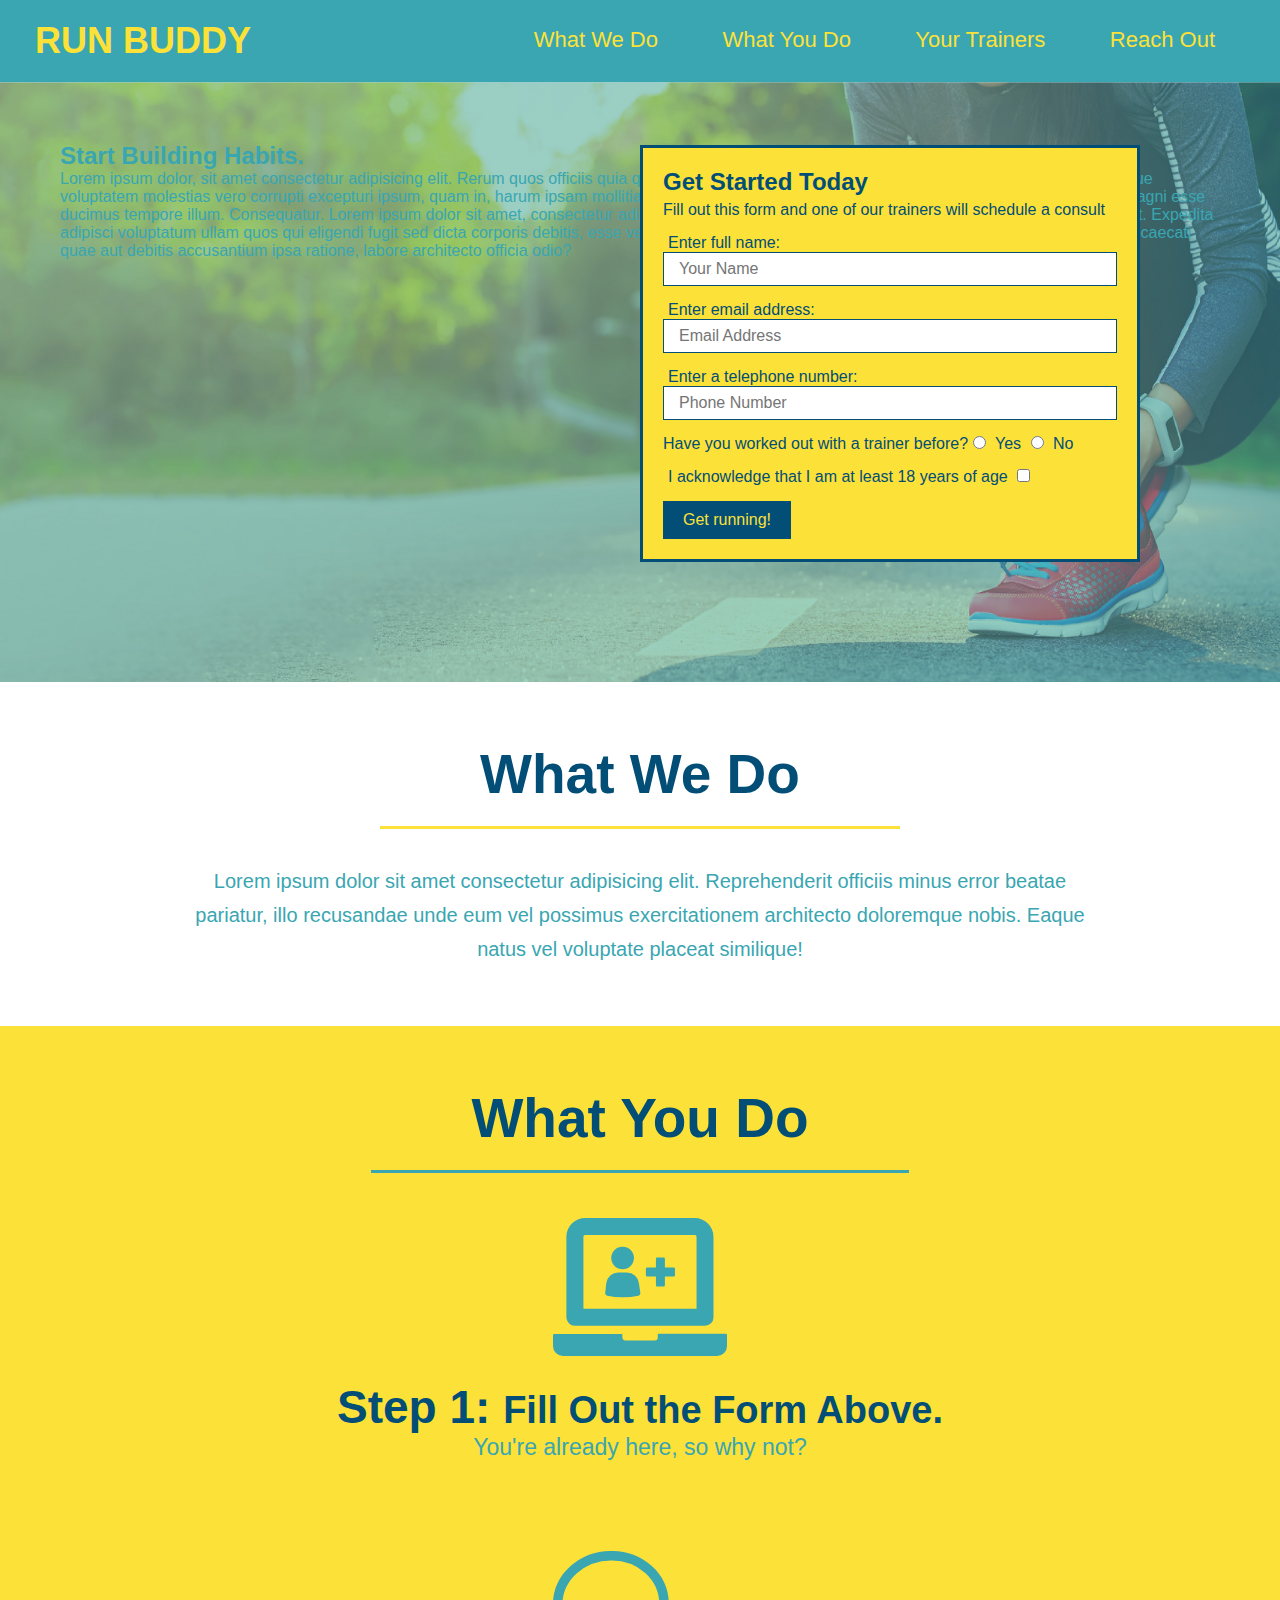
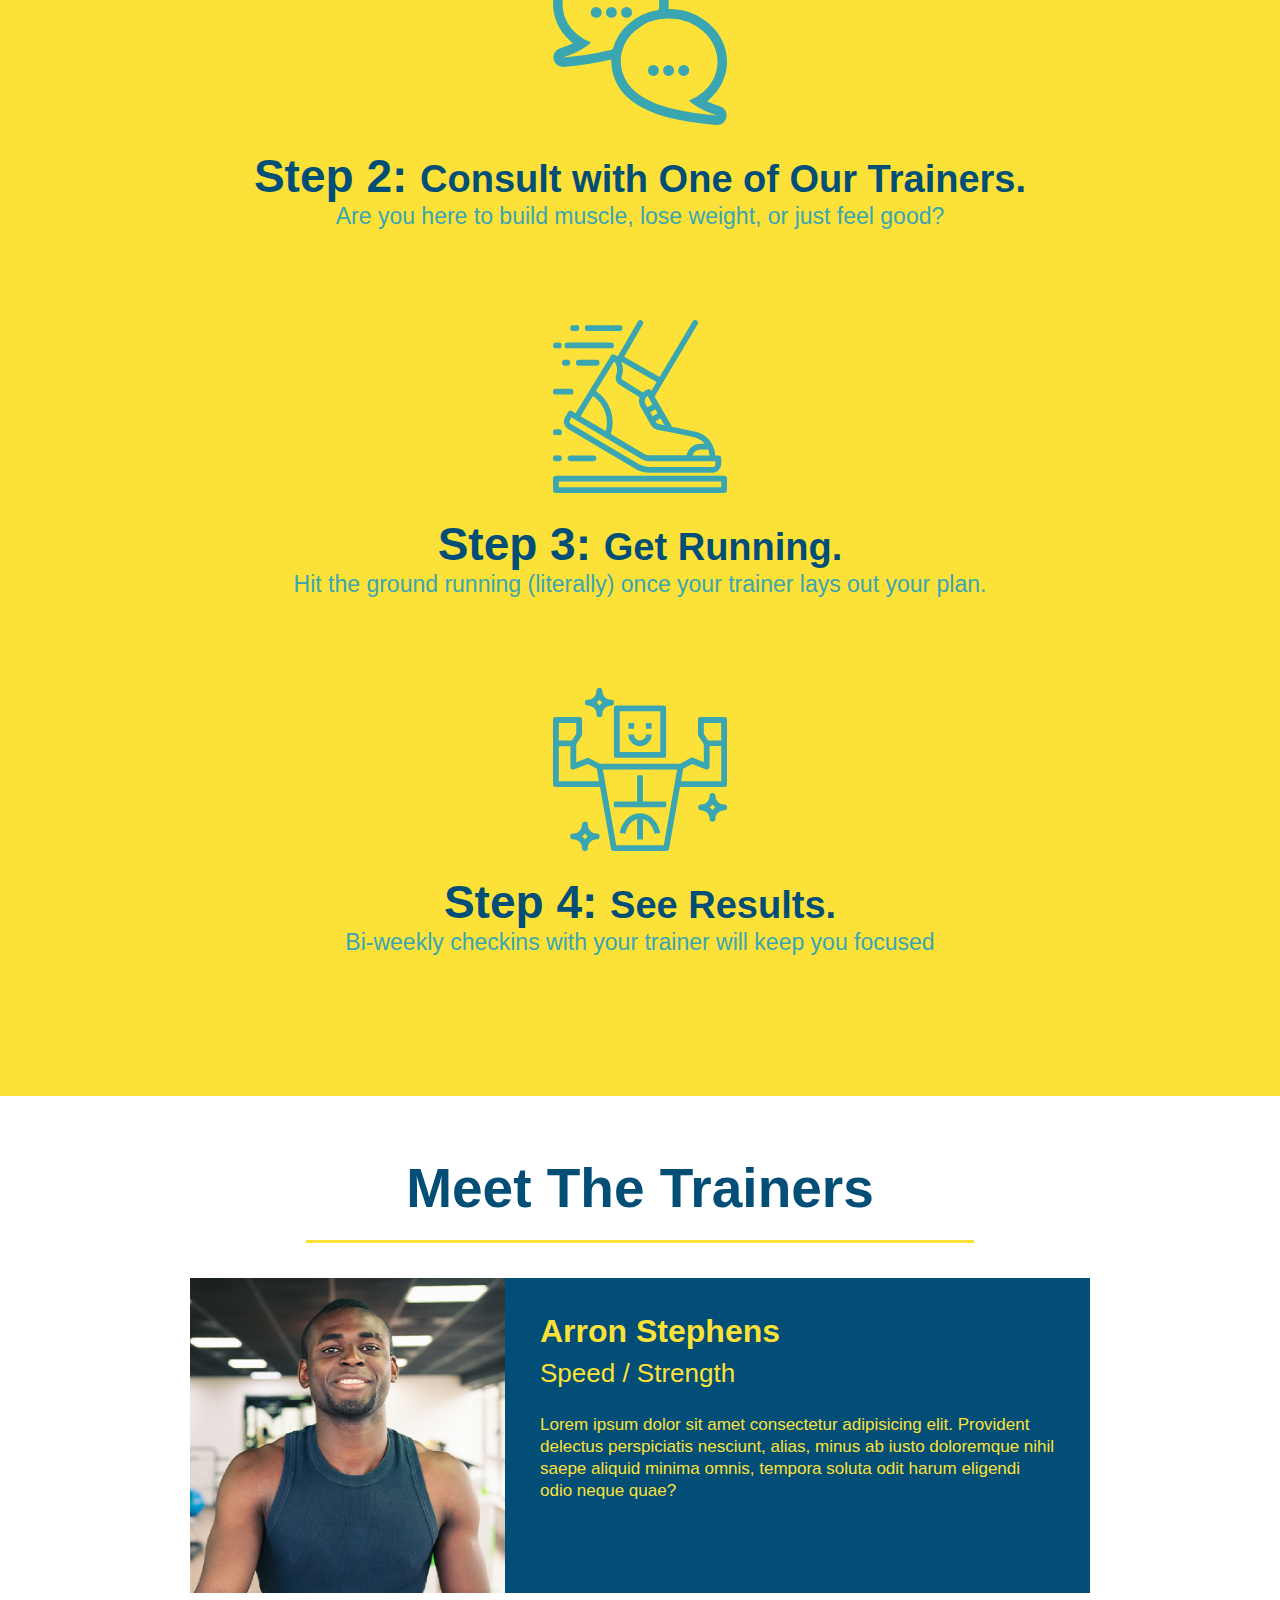
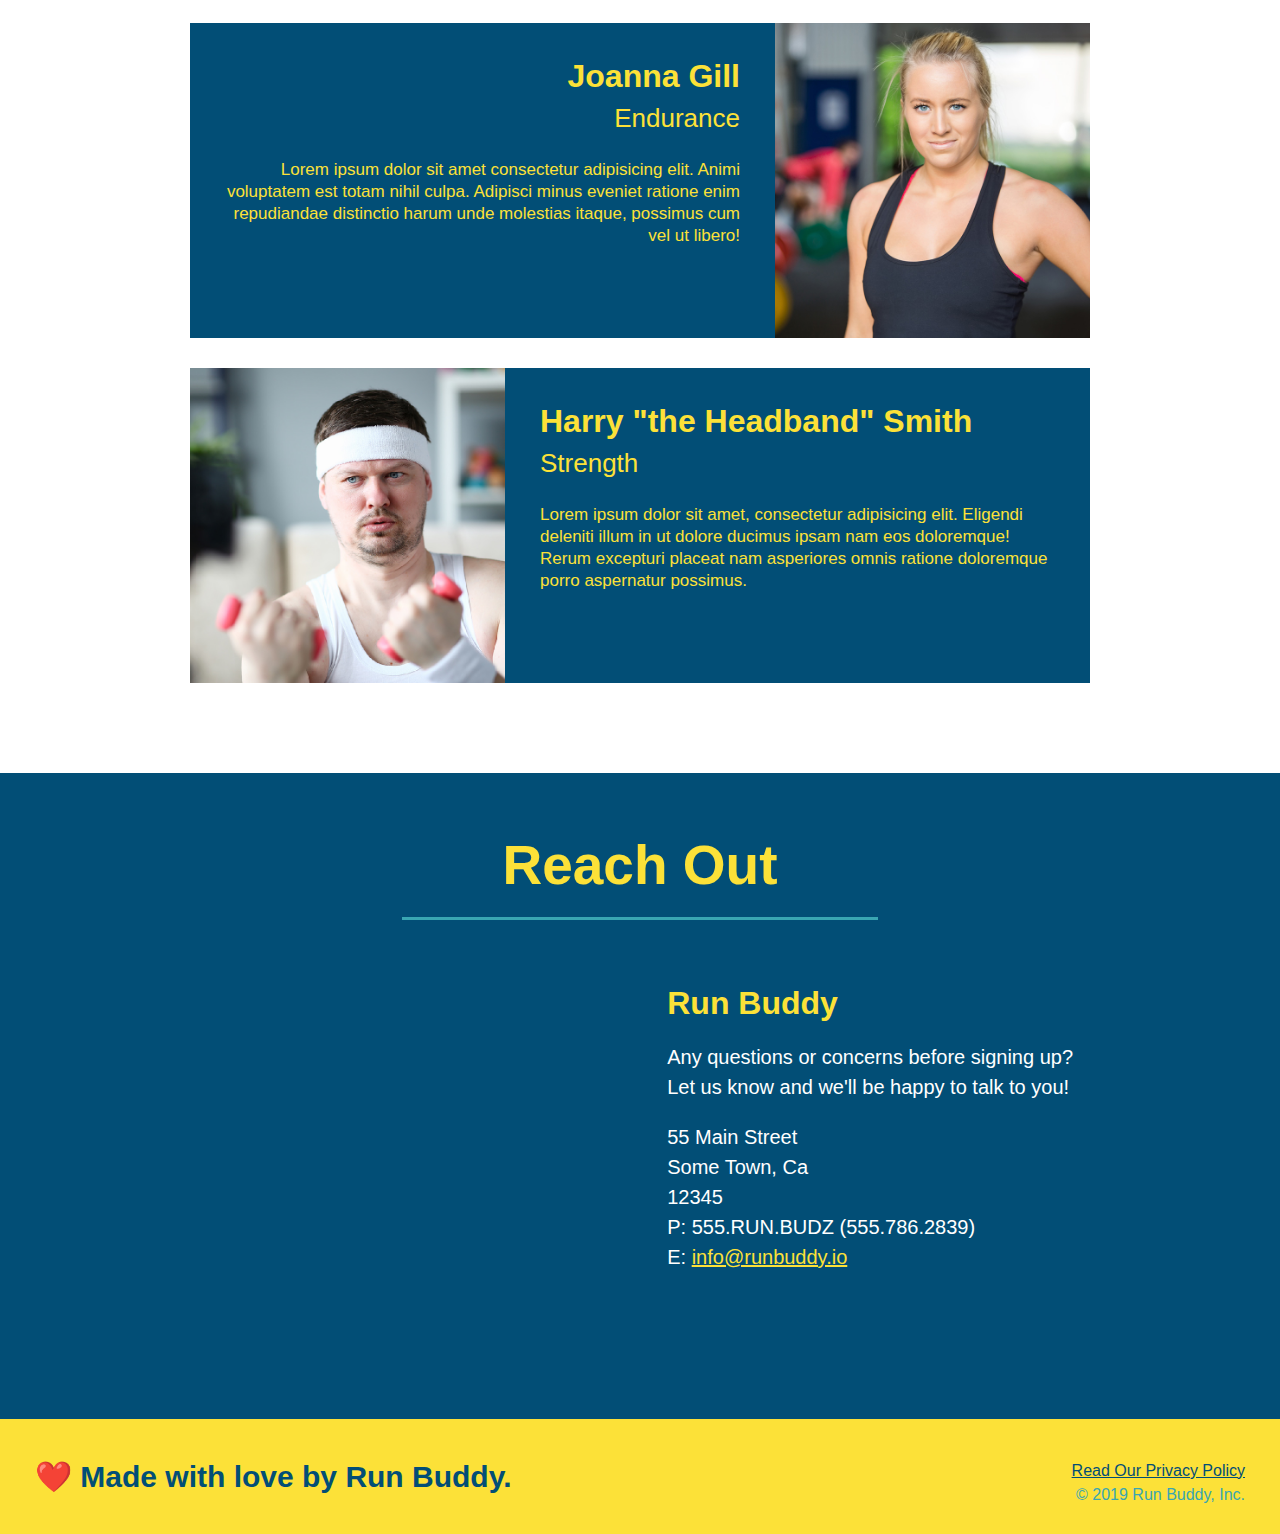
==== index.html @ be8dab53 "add content to hero, replace image" ====
<!DOCTYPE html>
<html lang="en">
<head>
    <meta charset="UTF-8" />
    <title>Run Buddy</title>
    <link rel="stylesheet" href="./assets/css/style.css" />
</head>

<body>
    <!-- navigation-->
    <header>
        <h1>
            <a href="/"> RUN BUDDY </a>
        </h1>
        <nav>
            <!--Unordered list element-->
            <ul>
                <!--list item element-->
                <li>
                    <!--Anchor element-->
                    <a href="#what-we-do">What We Do</a>
                </li>
                <li>
                    <a href="#what-you-do">What You Do</a>
                </li>
                <li>
                    <a href="#your-trainers">Your Trainers</a>
                </li>
                <li>
                    <a href="#reach-out">Reach Out</a>
                </li>
            </ul>
        </nav>
    </header>

    <!--hero/jumbotron-->
    <section class="hero">
        <div class="hero-cta">
            <h2>Start Building Habits.</h2>
            <p>
                Lorem ipsum dolor, sit amet consectetur adipisicing elit. Rerum quos officiis quia quasi ad. Aperiam tempora hic provident iste ratione eveniet eos, cumque voluptatem molestias vero corrupti excepturi ipsum, quam in, harum ipsam mollitia voluptas officia magni? Minima eos voluptas eius, saepe dicta vero magni esse ducimus tempore illum. Consequatur. Lorem ipsum dolor sit amet, consectetur adipisicing elit. Quae totam provident consequatur quos et distinctio in sint. Expedita adipisci voluptatum ullam quos qui eligendi fugit sed dicta corporis debitis, esse vero blanditiis nemo, aperiam tempore magni delectus? Sapiente rem obcaecati quae aut debitis accusantium ipsa ratione, labore architecto officia odio?
            </p>
        </div>
        <div class="hero-form">
            <h3>Get Started Today</h3>
            <p>
                Fill out this form and one of our trainers will schedule a consult
            </p>
            <!--Add form element-->
            <form>
                <label for="name">Enter full name:</label>
                <input class="form-input" type="text" placeholder="Your Name" name="name" id="name" />
                <label for="email">Enter email address:</label>
                <input class="form-input" type="email" placeholder="Email Address" name="email" id="email" />
                <label for="phone">Enter a telephone number:</label>
                <input class="form-input" type="tel" placeholder="Phone Number" name="phone" id="phone" />
                <p>
                    Have you worked out with a trainer before?
                    <input type="radio" name="trainer-confirm" id="trainer-yes" />
                    <label for="trainer-yes">Yes</label>
                    <input type="radio" name="trainer-confirm" id="trainer-no" />
                    <label for="trainer-no">No</label>
                </p>
                <p>
                    <label for="consent">
                        I acknowledge that I am at least 18 years of age
                    </label>
                    <input type="checkbox" name="consent" id="consent" />
                </p>
                <button type="submit">Get running!</button>
            </form>
        </div>
    </section>
    <!--end hero-->

    <!--"what we do" section-->
    <section id="what-we-do" class="intro">
        <h2 class="section-title primary-border">What We Do</h2>
        <p>
            Lorem ipsum dolor sit amet consectetur adipisicing elit. Reprehenderit
            officiis minus error beatae pariatur, illo recusandae unde eum vel
            possimus exercitationem architecto doloremque nobis. Eaque natus vel
            voluptate placeat similique!
        </p>
    </section>

    <!--"what you do" section-->
    <section id="what-you-do" class="steps">
        <h2 class="section-title secondary-border">What You Do</h2>

        <div>
            <!-- Insert this img element -->
            <img src="./assets/images/step-1.svg" alt="" />
            <h3>Step 1: <span>Fill Out the Form Above.</span></h3>
            <p>You're already here, so why not?</p>
        </div>

        <div>
            <img src="assets/images/step-2.svg" alt="" />
            <h3>Step 2: <span>Consult with One of Our Trainers.</span></h3>
            <p>Are you here to build muscle, lose weight, or just feel good?</p>
        </div>

        <div>
            <img src="assets/images/step-3.svg" alt="" />
            <h3>Step 3: <span>Get Running.</span></h3>
            <p>
                Hit the ground running (literally) once your trainer lays out your
                plan.
            </p>
        </div>

        <div>
            <img src="assets/images/step-4.svg" alt="" />
            <h3>Step 4: <span>See Results.</span></h3>
            <p>Bi-weekly checkins with your trainer will keep you focused</p>
        </div>
    </section>

    <!--"meet the trainers" section-->
    <section id="your-trainers" class="trainers">
        <h2 class="section-title primary-border">Meet The Trainers</h2>

        <article class="trainer">
            <img src="assets/images/trainer-1.jpg" alt="Arron Stephens in his workout clothes, ready to pump iron" />
            <div class="trainer-bio text-left">
                <h3>Arron Stephens</h3>
                <h4>Speed / Strength</h4>
                <p>
                    Lorem ipsum dolor sit amet consectetur adipisicing elit. Provident
                    delectus perspiciatis nesciunt, alias, minus ab iusto doloremque
                    nihil saepe aliquid minima omnis, tempora soluta odit harum eligendi
                    odio neque quae?
                </p>
            </div>
        </article>

        <!-- second trainer bio -->
        <article class="trainer">
            <div class="trainer-bio text-right">
                <h3>Joanna Gill</h3>
                <h4>Endurance</h4>
                <p>
                    Lorem ipsum dolor sit amet consectetur adipisicing elit. Animi
                    voluptatem est totam nihil culpa. Adipisci minus eveniet ratione
                    enim repudiandae distinctio harum unde molestias itaque, possimus
                    cum vel ut libero!
                </p>
            </div>
            <img src="assets/images/trainer-2.jpg" alt="Joanna Gill cooling off after a workout" />
        </article>

        <!-- third trainer bio -->
        <article class="trainer">
            <img src="assets/images/trainer-3.jpg"
                alt="Harry Smith wearing a headband and lifting comically small pink weights" />
            <div class="trainer-bio text-left">
                <h3>Harry "the Headband" Smith</h3>
                <h4>Strength</h4>
                <p>
                    Lorem ipsum dolor sit amet, consectetur adipisicing elit. Eligendi
                    deleniti illum in ut dolore ducimus ipsam nam eos doloremque! Rerum
                    excepturi placeat nam asperiores omnis ratione doloremque porro
                    aspernatur possimus.
                </p>
            </div>
        </article>
    </section>

    <!--"reach out" section-->
    <section id="reach-out" class="contact">
        <h2 class="section-title secondary-border">Reach Out</h2>
        <div class="contact-info">
            <iframe
                src="https://www.google.com/maps/embed?pb=!1m18!1m12!1m3!1d3028.706133315131!2d-111.91639468463812!3d40.61430687934268!2m3!1f0!2f0!3f0!3m2!1i1024!2i768!4f13.1!3m3!1m2!1s0x87528902f2a3747d%3A0x453c2e46879d7597!2s862%20San%20Savino%20Way%2C%20Midvale%2C%20UT%2084047!5e0!3m2!1sen!2sus!4v1615451595625!5m2!1sen!2sus"
                frameborder="0" style="border: 0" allowfullscreen>
            </iframe>
            <div>
                <h3>Run Buddy</h3>
                <p>
                    Any questions or concerns before signing up?
                    <br />
                    Let us know and we'll be happy to talk to you!
                </p>
                <address>
                    55 Main Street <br />
                    Some Town, Ca <br />
                    12345 <br />
                    P: 555.RUN.BUDZ (555.786.2839)<br />
                    E: <a href="mailto:info@runbuddy.io">info@runbuddy.io</a>
                </address>
            </div>
        </div>
    </section>

    <!--footer-->
    <footer>
        <h2>❤️ Made with love by Run Buddy.</h2>
        <div>
            <a href="./privacy-policy.html">Read Our Privacy Policy</a><br />
            &copy; 2019 Run Buddy, Inc.
        </div>
    </footer>
</body>
</html>
---- assets/css/style.css ----
* {
  margin: 0;
  padding: 0;
  box-sizing: border-box;
}

body {
  /* more on this crazy alphanumerial value in a minute! */
  color: #39a6b2;
  font-family: Helvetica, Arial, sans-serif;
}

/* apply styles to <header> */
header {
  padding: 20px 35px;
  background-color: #39a6b2;
}

header h1 {
  font-weight: bold;
  font-size: 36px;
  color: #fce138;
  margin: 0;
  display: inline;
}

header a {
  text-decoration: none;
  color: #fce138;
}

header nav {
  float: right;
  margin: 7px 0;
}

header nav ul li {
  display: inline;
}

header nav ul li a {
  margin: 0 30px;
  font-weight: lighter;
  font-size: 22px;
}

footer {
  background: #fce138;
  width: 100%;
  padding: 40px 35px;
}

footer h2 {
  display: inline;
  color: #024e76;
  font-size: 30px;
  margin: 0;
}

footer div {
  float: right;
  line-height: 1.5;
  text-align: right;
}

footer a {
  color: #024e76;
}

section {
  padding: 60px;
}

/* Hero style start */
.hero {
  background-image: url("../images/hero-bg.jpg");
  height: 600px;
  background-size: cover;
  background-position: center;
  position: relative;
}

/* Form style start */
.hero-form {
  color: #024e76;
  background-color: #fce138;
  padding: 20px;
  width: 500px;
  border: solid 3px #024e76;
  position: absolute;
  bottom: 120px;
  right: 140px;
}

.hero-form h3 {
  margin: 0;
  font-size: 24px;
}

.hero-form p {
  margin: 5px 0 15px 0;
}

.form-input {
  border: 1px solid #024e76;
  display: block;
  padding: 7px 15px;
  font-size: 16px;
  color: #024e76;
  width: 100%;
  margin-bottom: 15px;
}

.hero-form label {
  margin: 0 5px;
}

.hero-form button {
  color: #fce138;
  background-color: #024e76;
  border: none;
  padding: 10px 20px;
  font-size: 16px;
}
/* HERO STYLES END */

.intro {
  text-align: center;
}

.intro p {
  line-height: 1.7;
  color: #39a6b2;
  width: 80%;
  font-size: 20px;
  margin: 0 auto;
}

.steps {
  text-align: center;
  background: #fce138;
}

.steps div {
  margin-bottom: 80px;
}

.steps img {
  width: 15%;
  margin: 10px 0;
}

.steps h3 {
  color: #024e76;
  font-size: 46px;
  margin-top: 10px;
}

.steps p {
  color: #39a6b2;
  font-size: 23px;
}

.steps span {
  font-size: 38px;
}

.section-title {
  font-size: 55px;
  color: #024e76;
  margin-bottom: 35px;
  padding: 0 100px 20px 100px;
  display: inline-block;
  border-bottom: 3px solid;
}

.primary-border {
  border-color: #fce138;
}

.secondary-border {
  border-color: #39a6b2;
}

.trainers {
  text-align: center;
}

.trainer {
  width: 900px;
  margin: 0 auto 30px auto;
  background: #024e76;
  color: #fce138;
  overflow: auto;
}

.trainer img {
  width: 35%;
  float: left;
}

.trainer-bio {
  padding: 35px;
  float: left;
  width: 65%;
}

.trainer-bio h3 {
  font-size: 32px;
  margin-bottom: 8px;
}

.trainer-bio h4 {
  font-weight: lighter;
  font-size: 26px;
  margin-bottom: 25px;
}

.trainer-bio p {
  font-size: 17px;
  line-height: 1.3;
}

.text-left {
  text-align: left;
}

.text-right {
  text-align: right;
}

.contact {
  background-color: #024e76;
  text-align: center;
}

.contact h2 {
  color: #fce138;
}

.contact-info iframe {
  width: 400px;
  height: 400px;
}

.contact-info div {
  width: 410px;
  display: inline-block;
  vertical-align: top;
  text-align: left;
  margin: 30px 0 0 60px;
  color: white;
}

.contact-info h3 {
  color: #fce138;
  font-size: 32px;
}

.contact-info p,
.contact-info address {
  margin: 20px 0;
  line-height: 1.5;
  font-size: 20px;
  font-style: normal;
}

.contact-info a {
  color: #fce138;
}
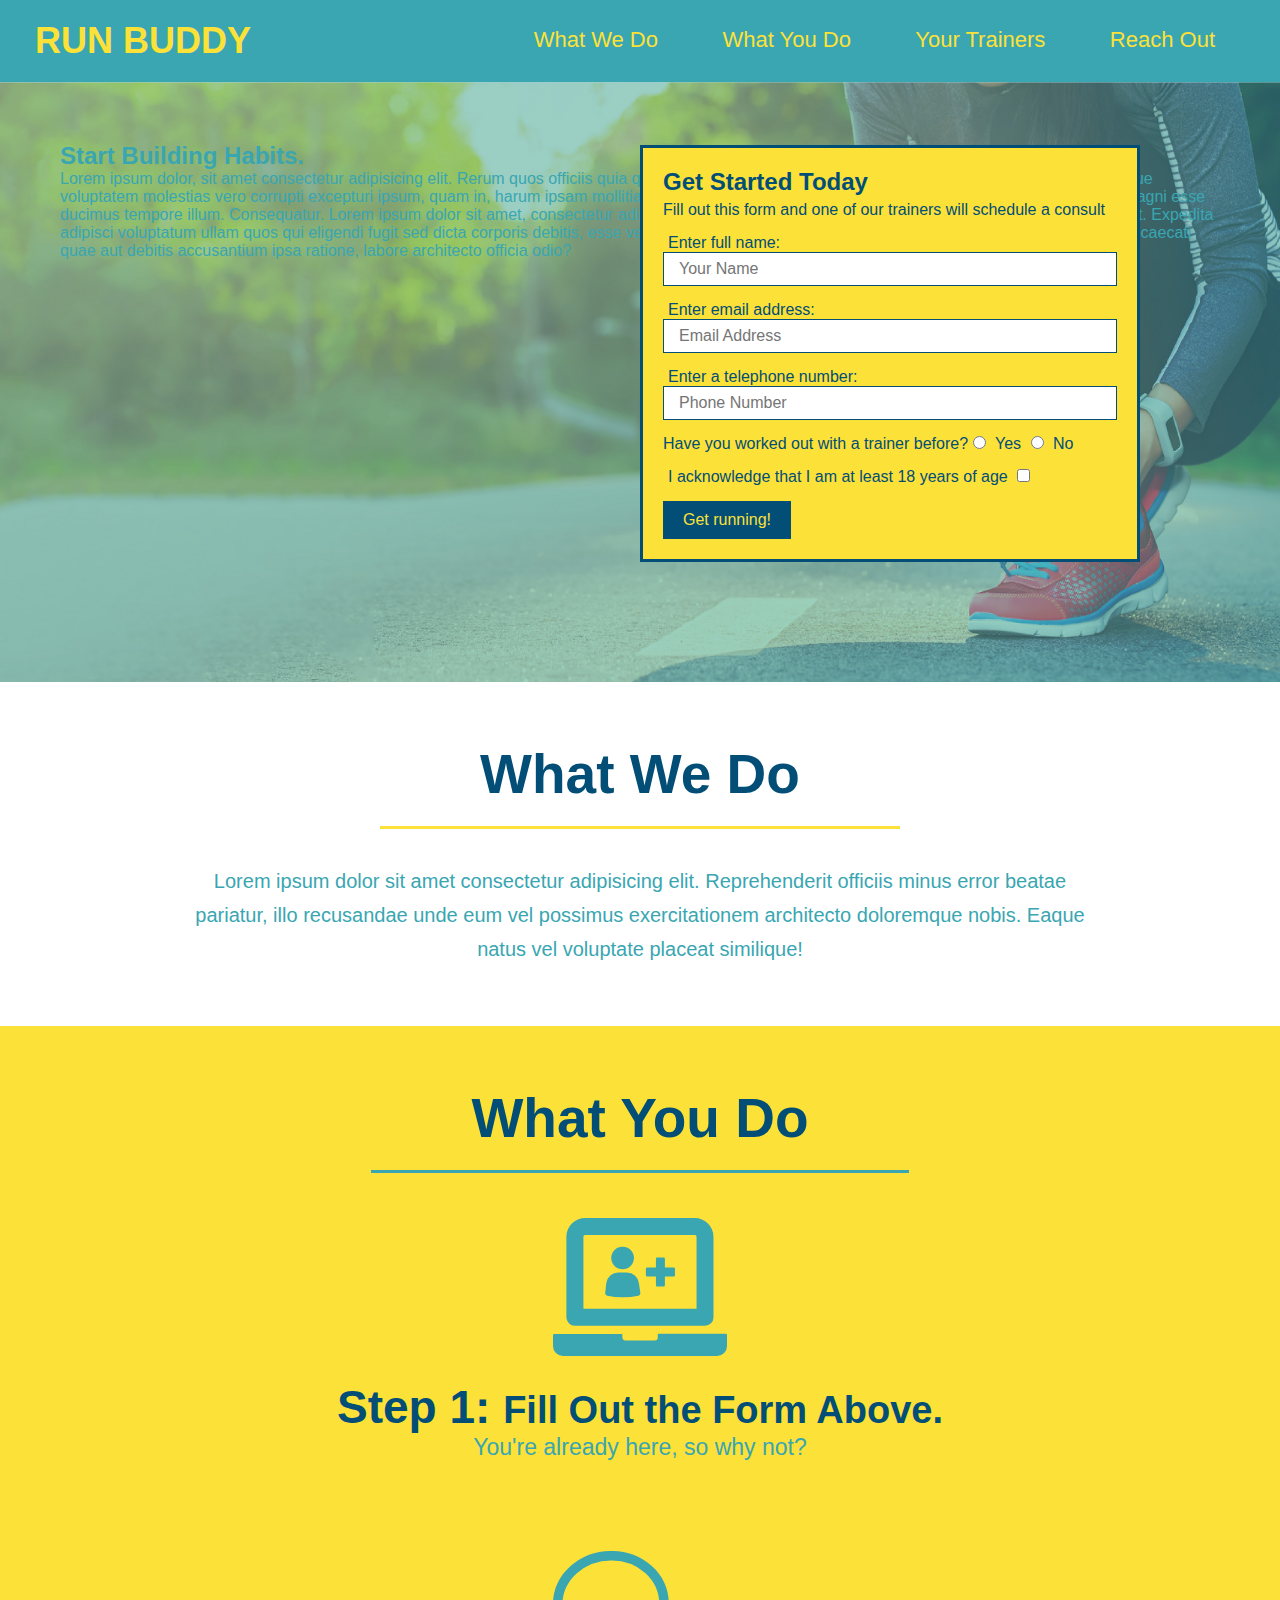
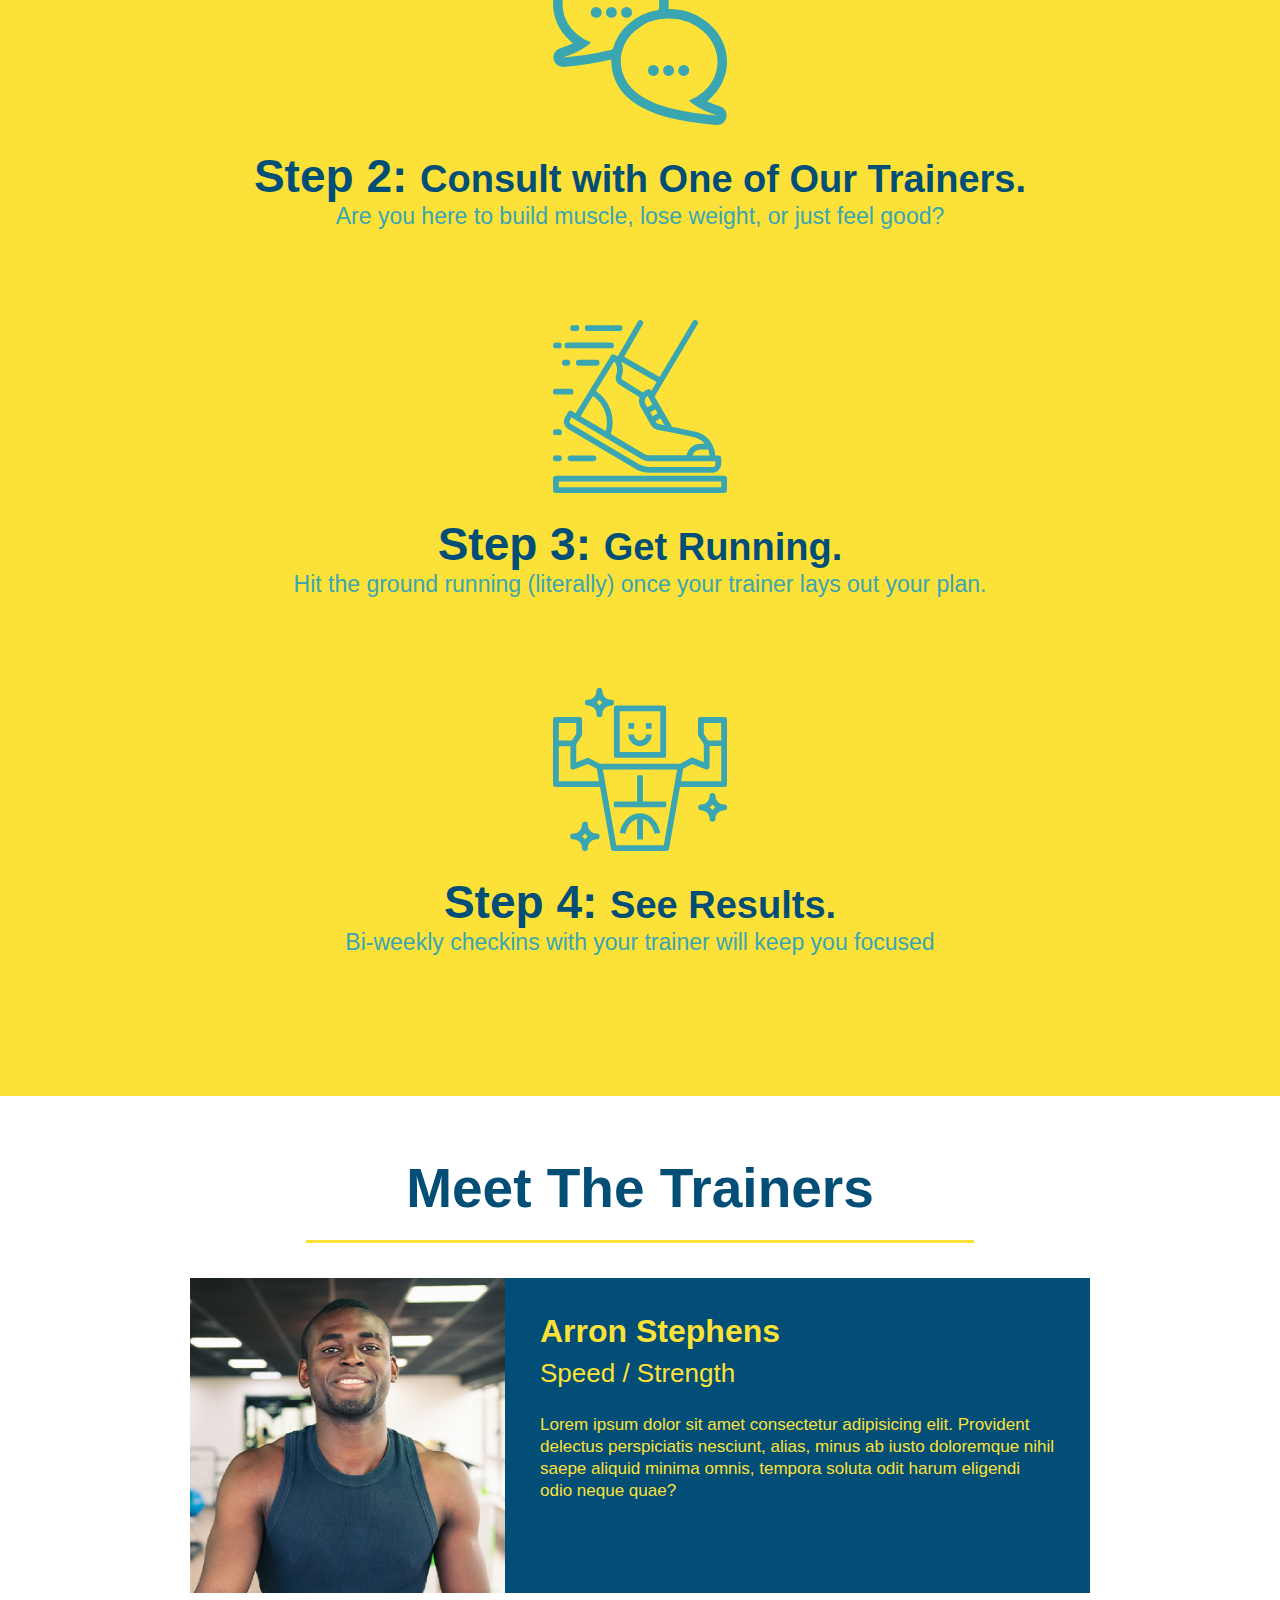
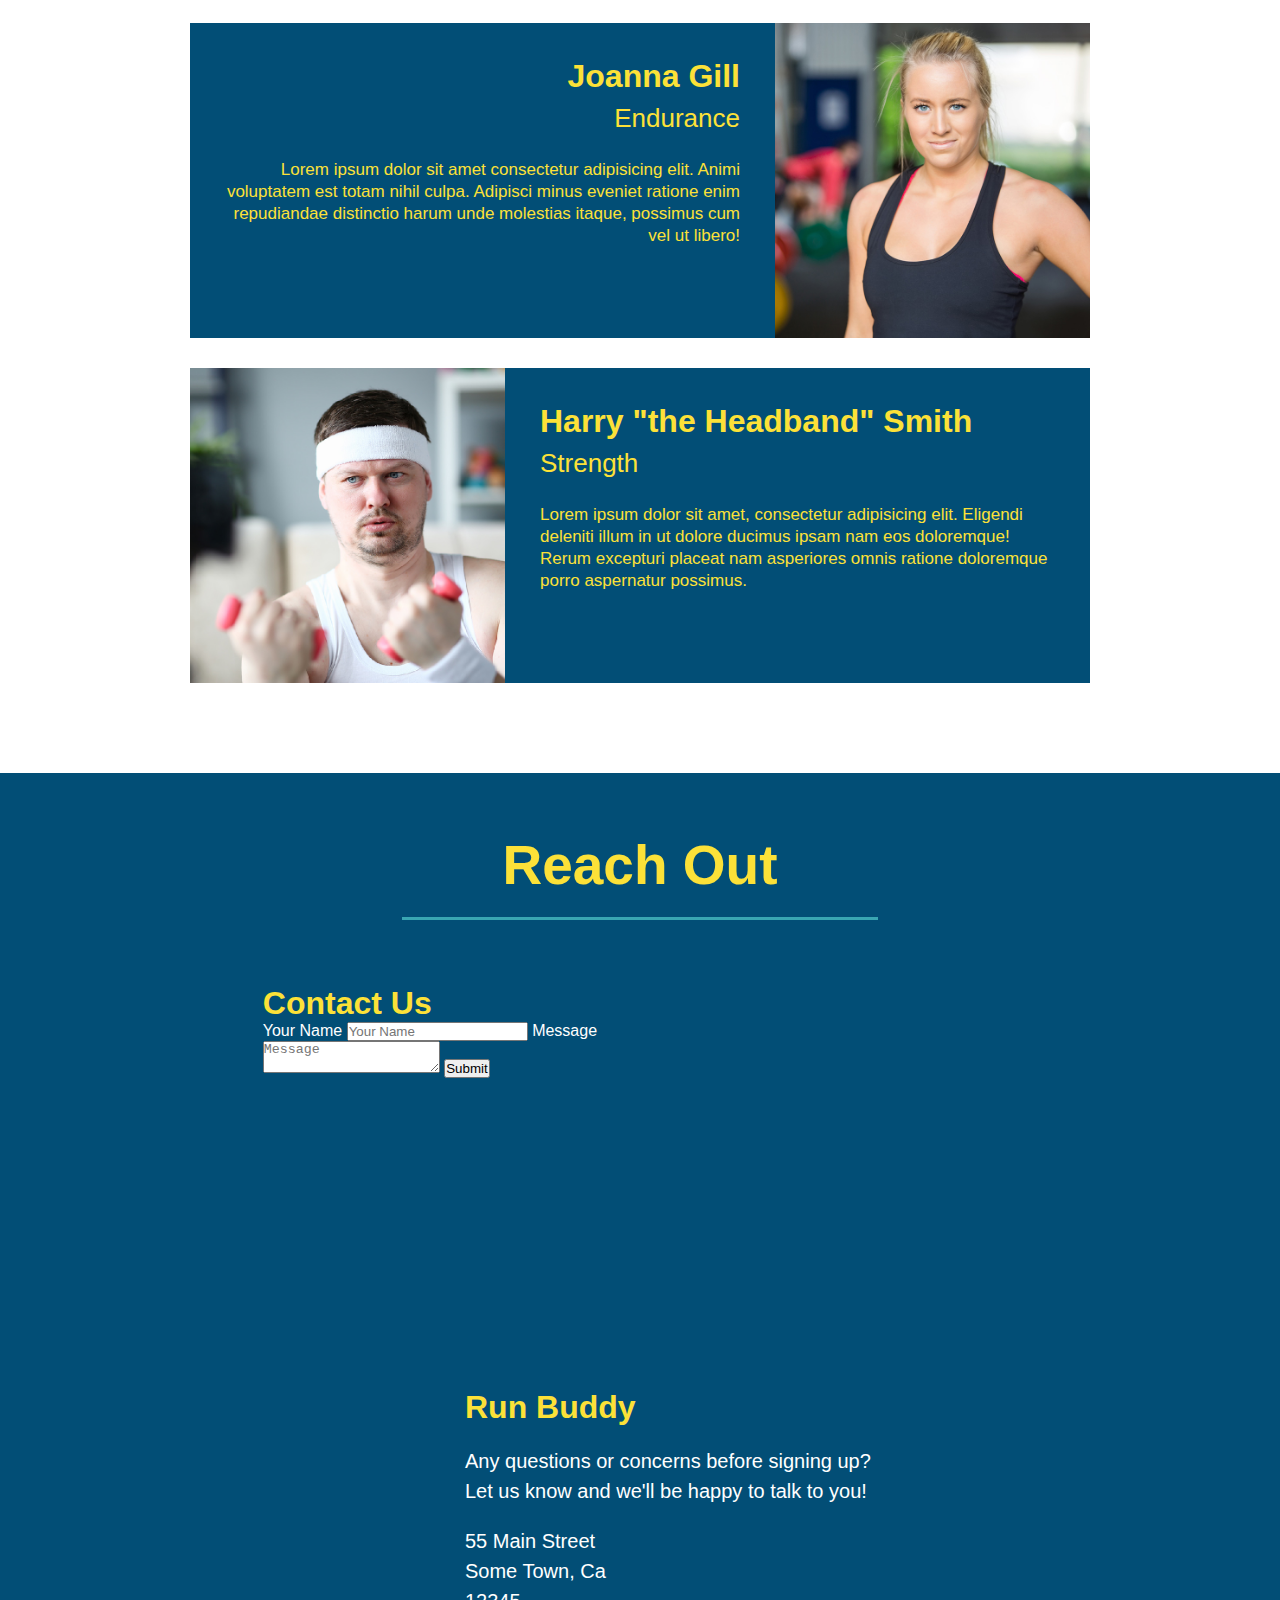
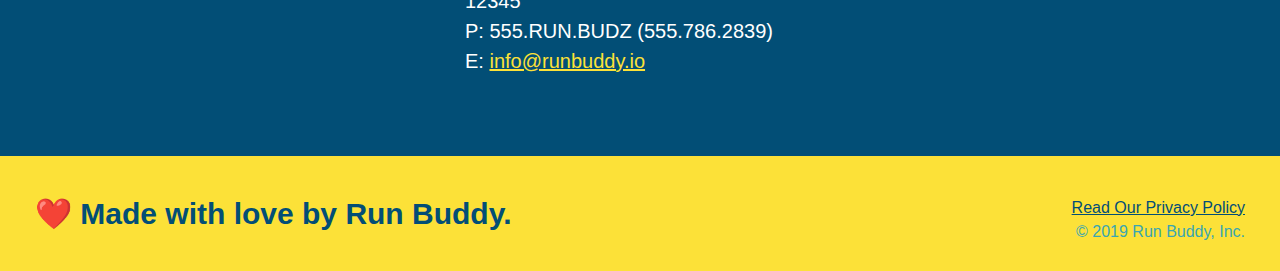
==== commit 6ffcf9b2: "add contact form" ====
--- a/index.html
+++ b/index.html
@@ -171,6 +171,18 @@
     <section id="reach-out" class="contact">
         <h2 class="section-title secondary-border">Reach Out</h2>
         <div class="contact-info">
+            <div class="contact-form">
+                <h3>Contact Us</h3>
+                <form>
+                    <label for="contact-name">Your Name</label>
+                    <input type="text" id="contact-name" placeholder="Your Name"/>
+
+                    <label for="contact-message">Message</label>
+                    <textarea id="contact-message" placeholder="Message"></textarea>
+
+                    <button type="submit">Submit</button>
+                </form>
+            </div>
             <iframe
                 src="https://www.google.com/maps/embed?pb=!1m18!1m12!1m3!1d3028.706133315131!2d-111.91639468463812!3d40.61430687934268!2m3!1f0!2f0!3f0!3m2!1i1024!2i768!4f13.1!3m3!1m2!1s0x87528902f2a3747d%3A0x453c2e46879d7597!2s862%20San%20Savino%20Way%2C%20Midvale%2C%20UT%2084047!5e0!3m2!1sen!2sus!4v1615451595625!5m2!1sen!2sus"
                 frameborder="0" style="border: 0" allowfullscreen>
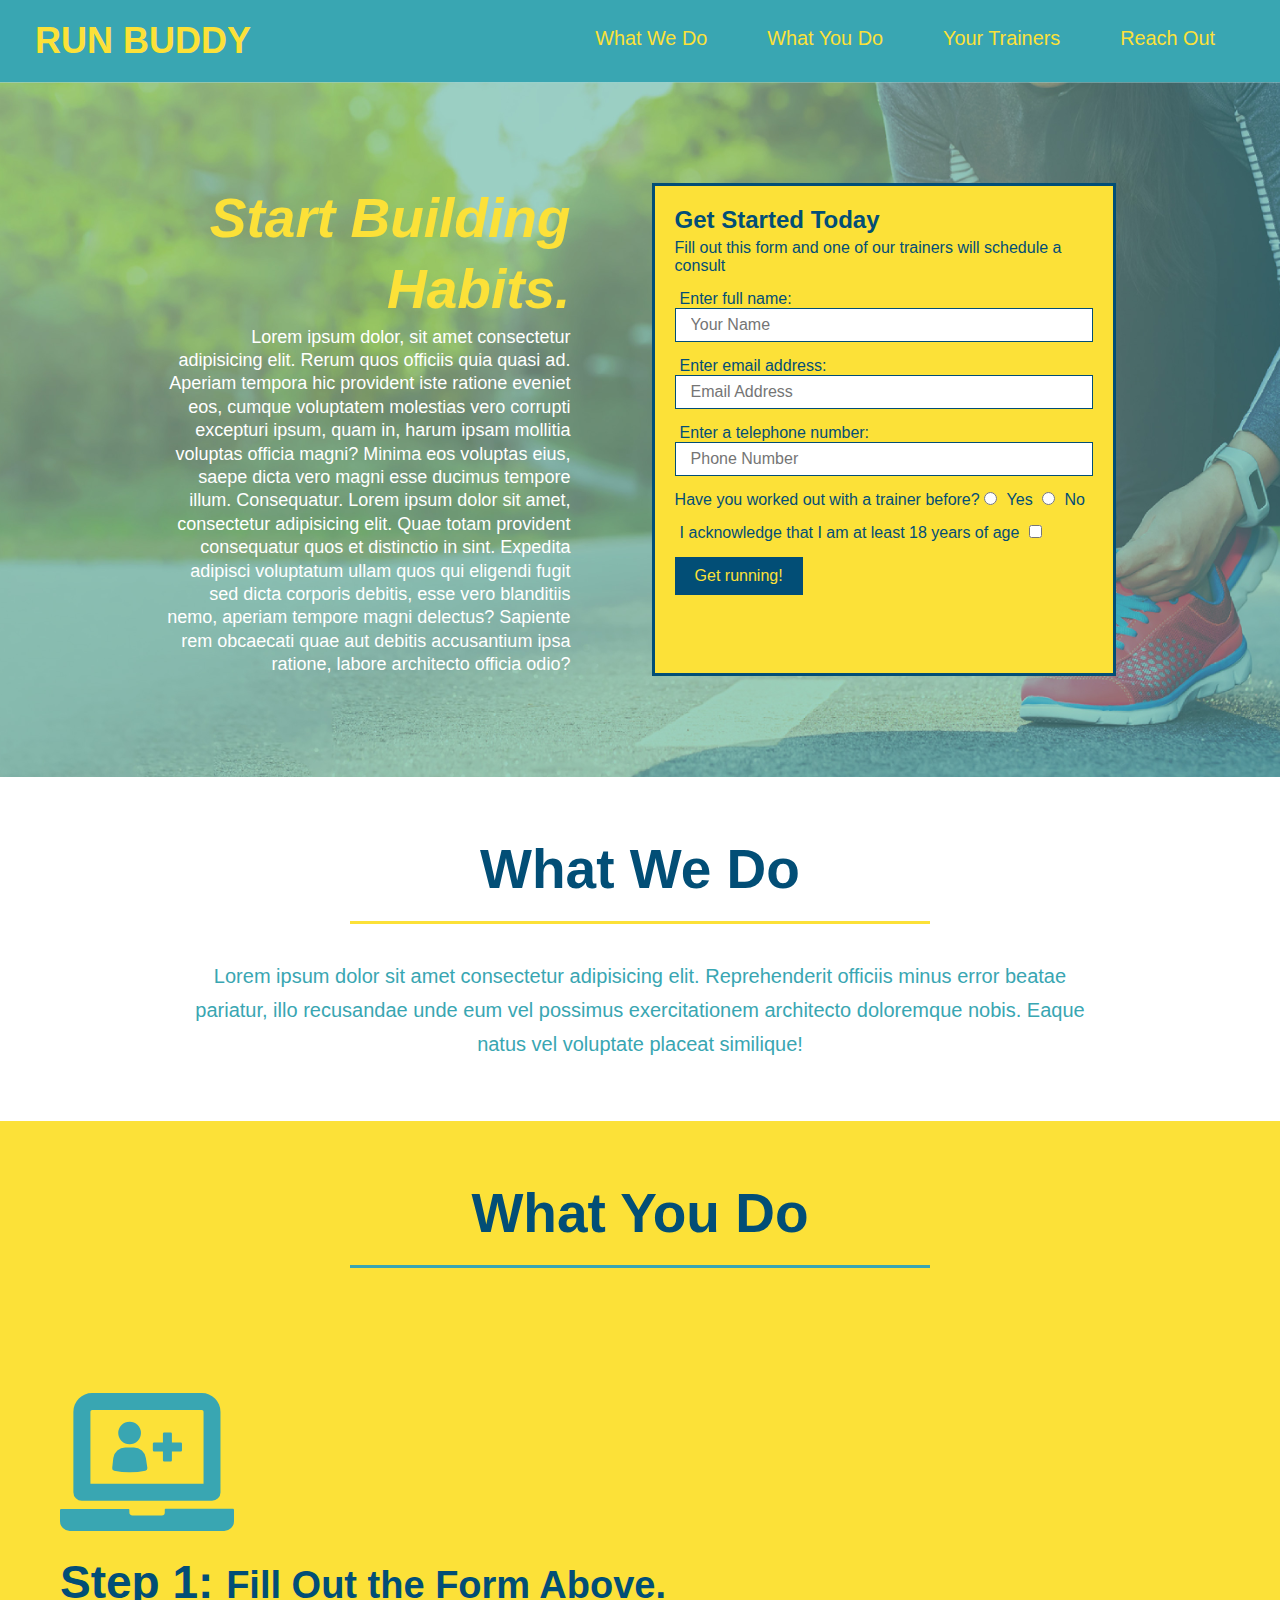
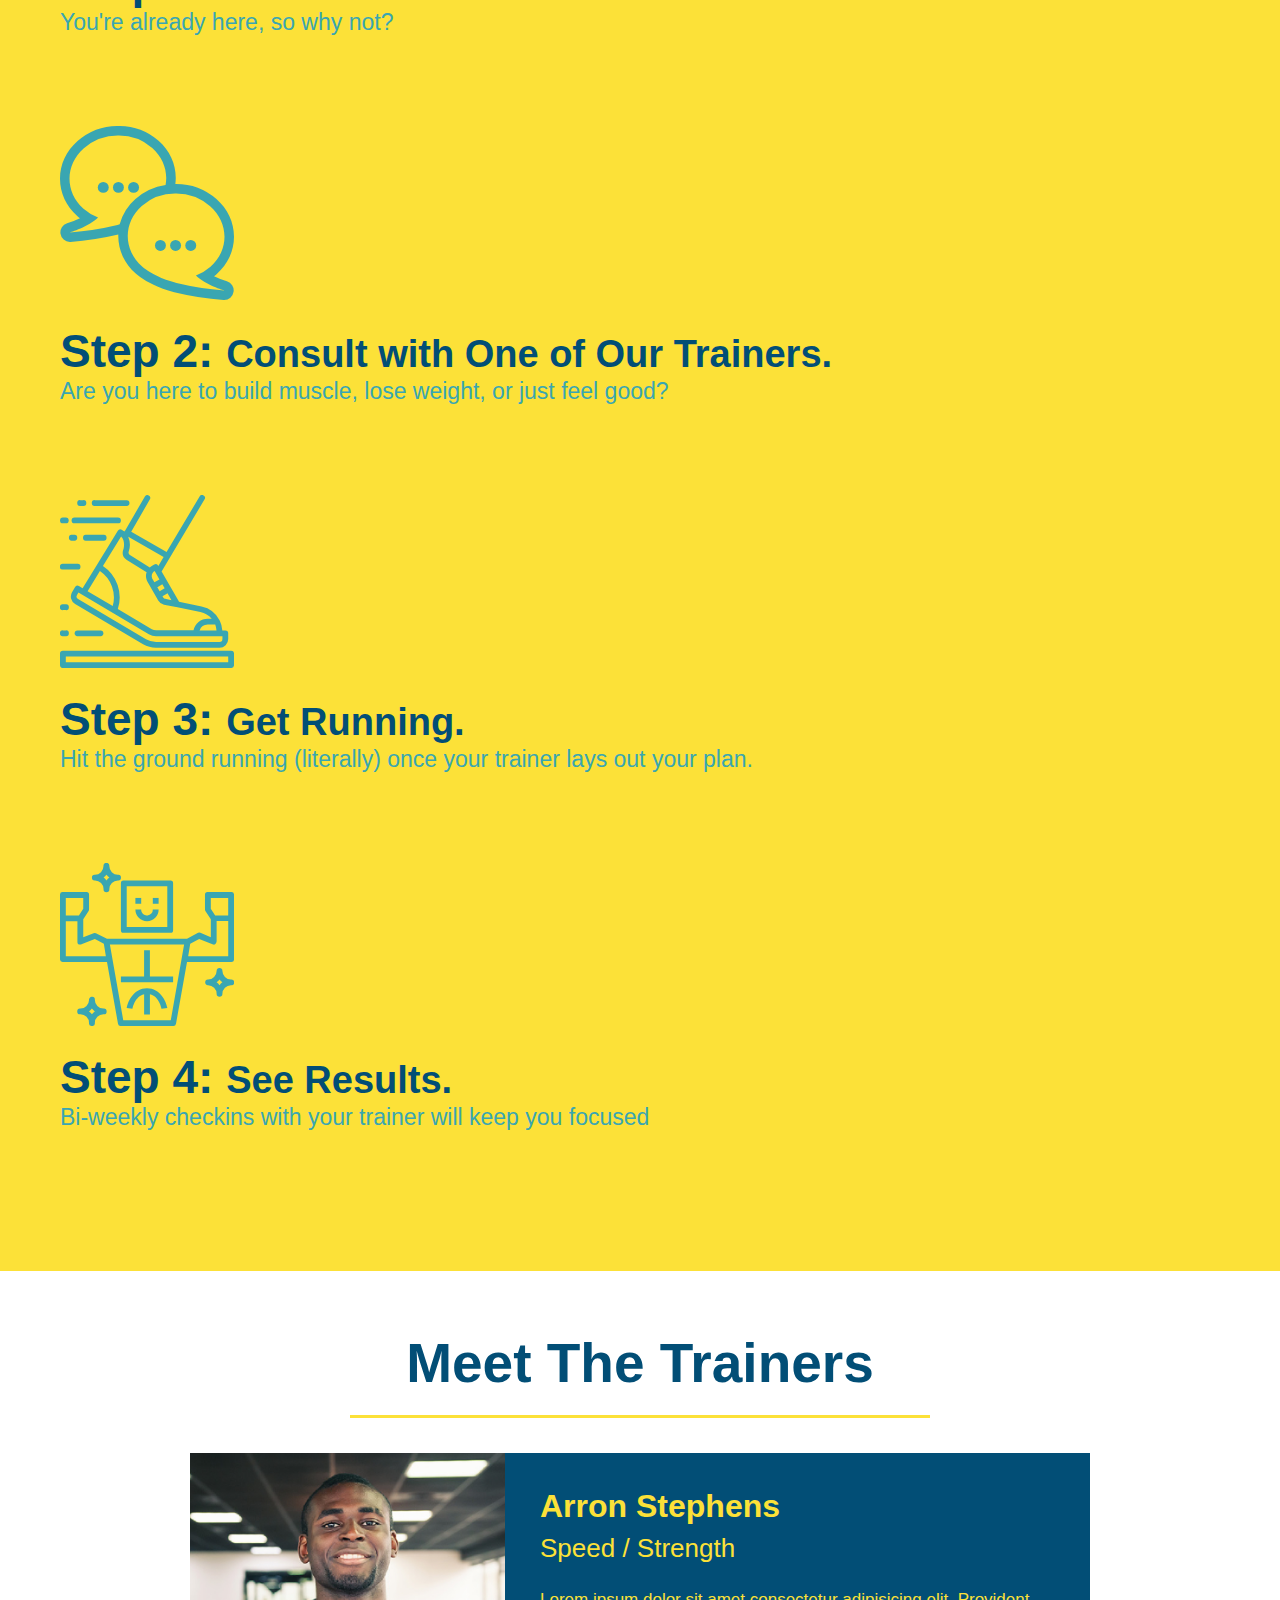
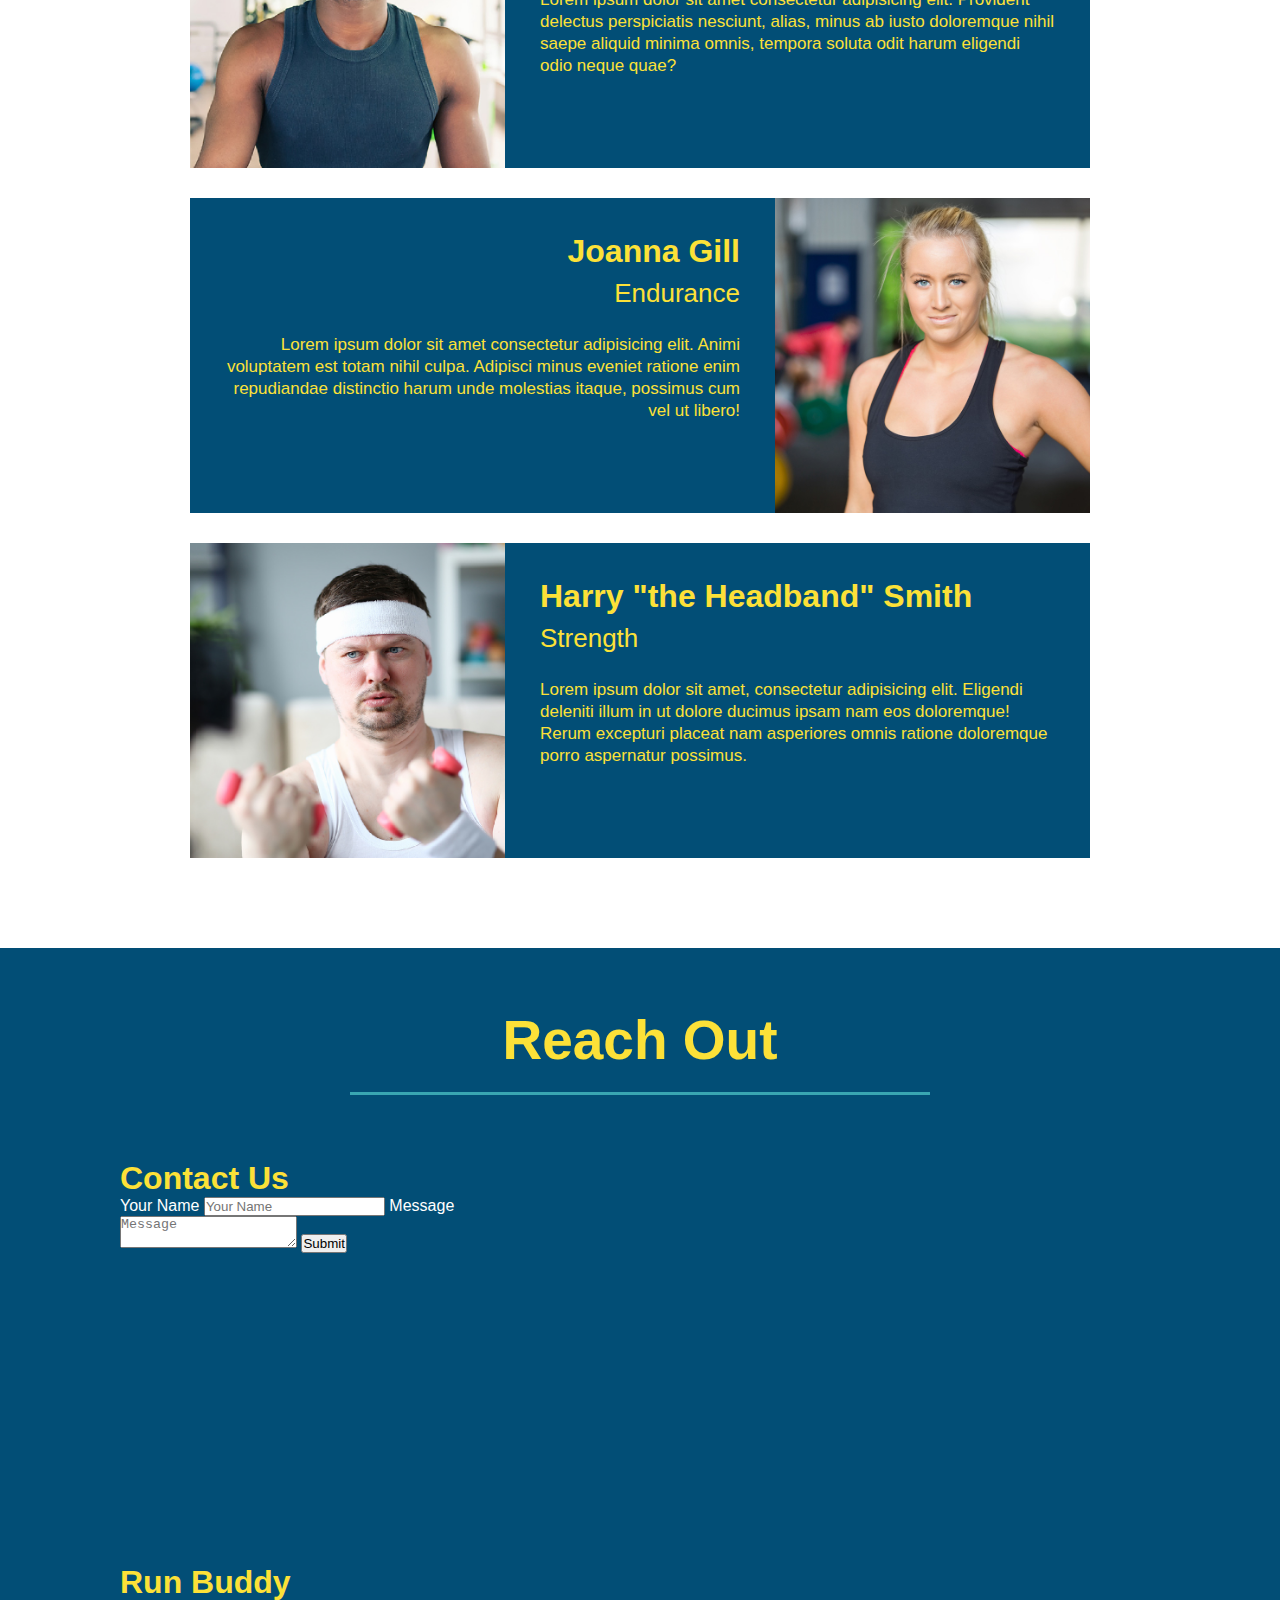
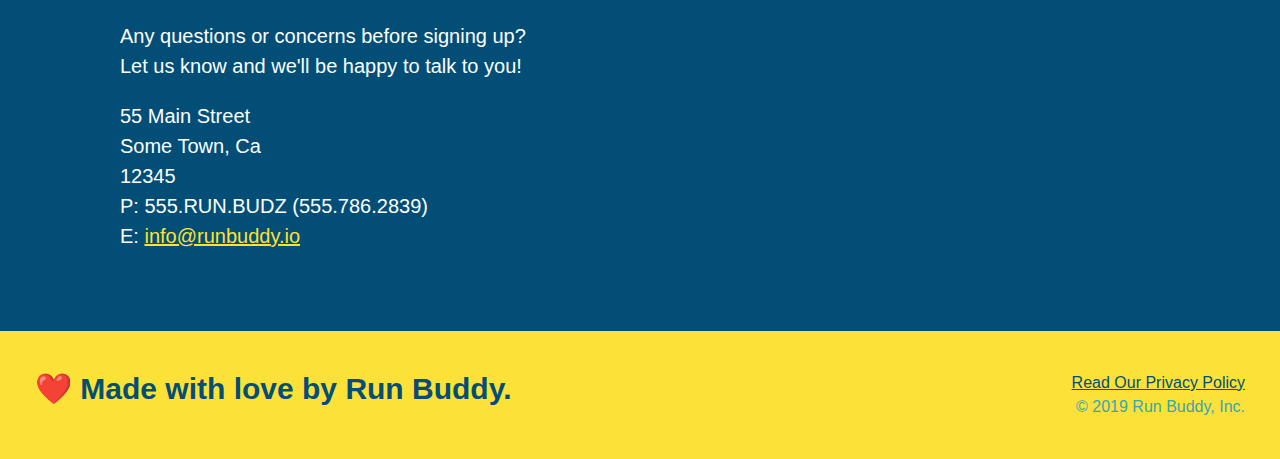
==== commit cf210098: "adding flexbox" ====
--- a/index.html
+++ b/index.html
@@ -75,19 +75,28 @@
 
     <!--"what we do" section-->
     <section id="what-we-do" class="intro">
-        <h2 class="section-title primary-border">What We Do</h2>
-        <p>
-            Lorem ipsum dolor sit amet consectetur adipisicing elit. Reprehenderit
-            officiis minus error beatae pariatur, illo recusandae unde eum vel
-            possimus exercitationem architecto doloremque nobis. Eaque natus vel
-            voluptate placeat similique!
-        </p>
+        <div class="flex-row">
+            <h2 class="section-title primary-border">
+                What We Do
+            </h2>
+        </div>
+        <div class="flex-row">
+            <p>
+                Lorem ipsum dolor sit amet consectetur adipisicing elit. Reprehenderit
+                officiis minus error beatae pariatur, illo recusandae unde eum vel
+                possimus exercitationem architecto doloremque nobis. Eaque natus vel
+                voluptate placeat similique!
+            </p>
+        </div>
     </section>
 
     <!--"what you do" section-->
     <section id="what-you-do" class="steps">
-        <h2 class="section-title secondary-border">What You Do</h2>
-
+        <div class="flex-row">
+            <h2 class="section-title secondary-border">
+                What You Do
+            </h2>
+        </div>
         <div>
             <!-- Insert this img element -->
             <img src="./assets/images/step-1.svg" alt="" />
@@ -119,8 +128,11 @@
 
     <!--"meet the trainers" section-->
     <section id="your-trainers" class="trainers">
-        <h2 class="section-title primary-border">Meet The Trainers</h2>
-
+        <div class="flex-row">
+            <h2 class="section-title primary-border">
+                Meet The Trainers
+            </h2>
+        </div>
         <article class="trainer">
             <img src="assets/images/trainer-1.jpg" alt="Arron Stephens in his workout clothes, ready to pump iron" />
             <div class="trainer-bio text-left">
@@ -169,7 +181,11 @@
 
     <!--"reach out" section-->
     <section id="reach-out" class="contact">
-        <h2 class="section-title secondary-border">Reach Out</h2>
+        <div class="flex-row">
+            <h2 class="section-title secondary-border">
+                Reach Out
+            </h2>
+        </div>
         <div class="contact-info">
             <div class="contact-form">
                 <h3>Contact Us</h3>
--- a/assets/css/style.css
+++ b/assets/css/style.css
@@ -14,6 +14,9 @@
 header {
   padding: 20px 35px;
   background-color: #39a6b2;
+  display: flex;
+  justify-content: space-between;
+  flex-wrap: wrap;
 }
 
 header h1 {
@@ -21,7 +24,6 @@
   font-size: 36px;
   color: #fce138;
   margin: 0;
-  display: inline;
 }
 
 header a {
@@ -30,35 +32,39 @@
 }
 
 header nav {
-  float: right;
   margin: 7px 0;
 }
 
-header nav ul li {
-  display: inline;
+header nav ul {
+  display: flex;
+  flex-wrap: wrap;
+  justify-content: space-between;
+  align-items: center;
+  list-style: none;
 }
 
 header nav ul li a {
   margin: 0 30px;
   font-weight: lighter;
-  font-size: 22px;
+  font-size: 1.55vw;
 }
 
 footer {
+  display: flex;
+  justify-content: space-between;
+  flex-wrap: wrap;
   background: #fce138;
   width: 100%;
   padding: 40px 35px;
 }
 
 footer h2 {
-  display: inline;
   color: #024e76;
   font-size: 30px;
   margin: 0;
 }
 
 footer div {
-  float: right;
   line-height: 1.5;
   text-align: right;
 }
@@ -74,10 +80,11 @@
 /* Hero style start */
 .hero {
   background-image: url("../images/hero-bg.jpg");
-  height: 600px;
   background-size: cover;
   background-position: center;
-  position: relative;
+  display: flex;
+  justify-content: center;
+  flex-wrap: wrap;
 }
 
 /* Form style start */
@@ -85,11 +92,9 @@
   color: #024e76;
   background-color: #fce138;
   padding: 20px;
-  width: 500px;
   border: solid 3px #024e76;
-  position: absolute;
-  bottom: 120px;
-  right: 140px;
+  width: 40%;
+  margin: 3.5%;
 }
 
 .hero-form h3 {
@@ -122,11 +127,22 @@
   padding: 10px 20px;
   font-size: 16px;
 }
+
+.hero-cta {
+  width: 35%;
+  text-align: right;
+  margin: 3.5%;
+  color: #fff;
+  font-size: 18px;
+  line-height: 1.3;
+}
+
+.hero-cta h2 {
+  font-style: italic;
+  font-size: 55px;
+  color: #fce138;
+}
 /* HERO STYLES END */
-
-.intro {
-  text-align: center;
-}
 
 .intro p {
   line-height: 1.7;
@@ -134,10 +150,10 @@
   width: 80%;
   font-size: 20px;
   margin: 0 auto;
+  text-align: center;
 }
 
 .steps {
-  text-align: center;
   background: #fce138;
 }
 
@@ -166,11 +182,12 @@
 }
 
 .section-title {
+  padding-bottom: 20px;
+  text-align: center;
+  margin: 0 auto 35px auto;
+  width: 50%;
   font-size: 55px;
   color: #024e76;
-  margin-bottom: 35px;
-  padding: 0 100px 20px 100px;
-  display: inline-block;
   border-bottom: 3px solid;
 }
 
@@ -182,9 +199,7 @@
   border-color: #39a6b2;
 }
 
-.trainers {
-  text-align: center;
-}
+.trainers {}
 
 .trainer {
   width: 900px;
@@ -229,9 +244,12 @@
   text-align: right;
 }
 
+.flex-row {
+  display: flex;
+}
+
 .contact {
   background-color: #024e76;
-  text-align: center;
 }
 
 .contact h2 {
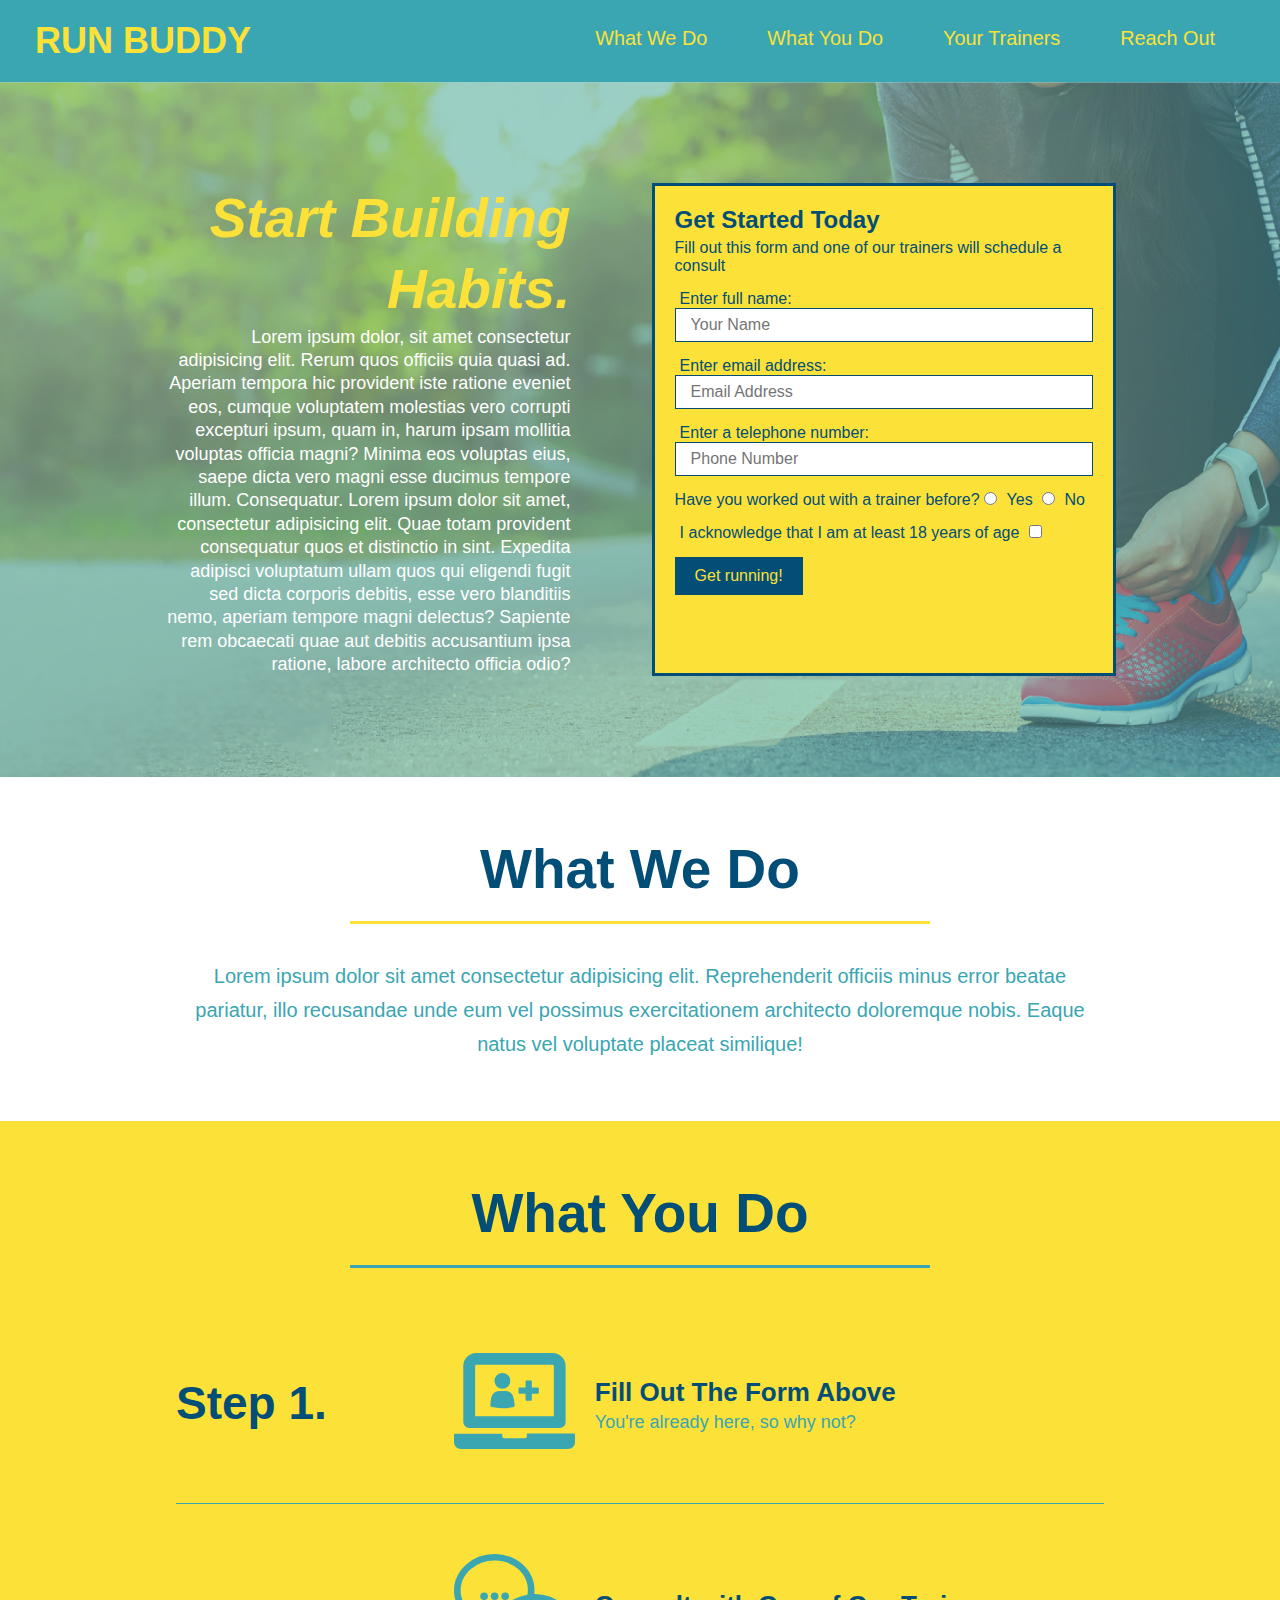
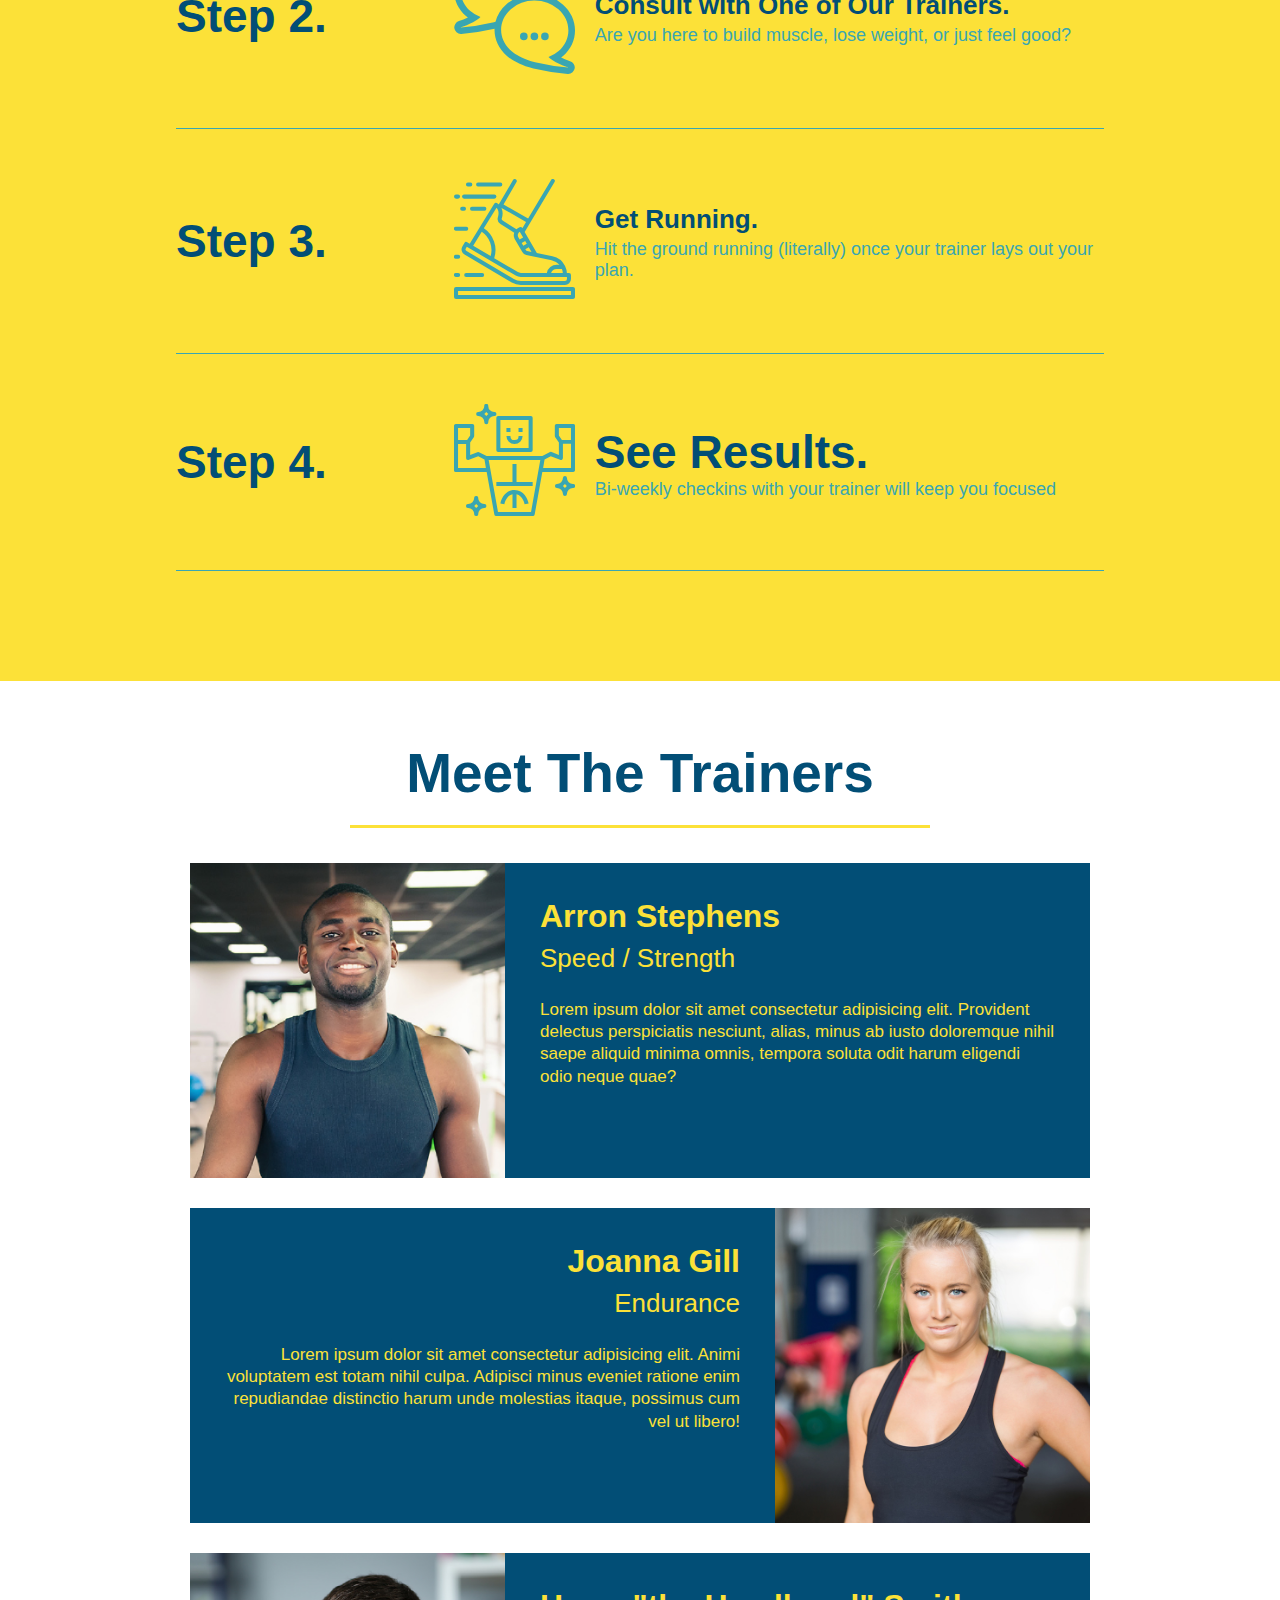
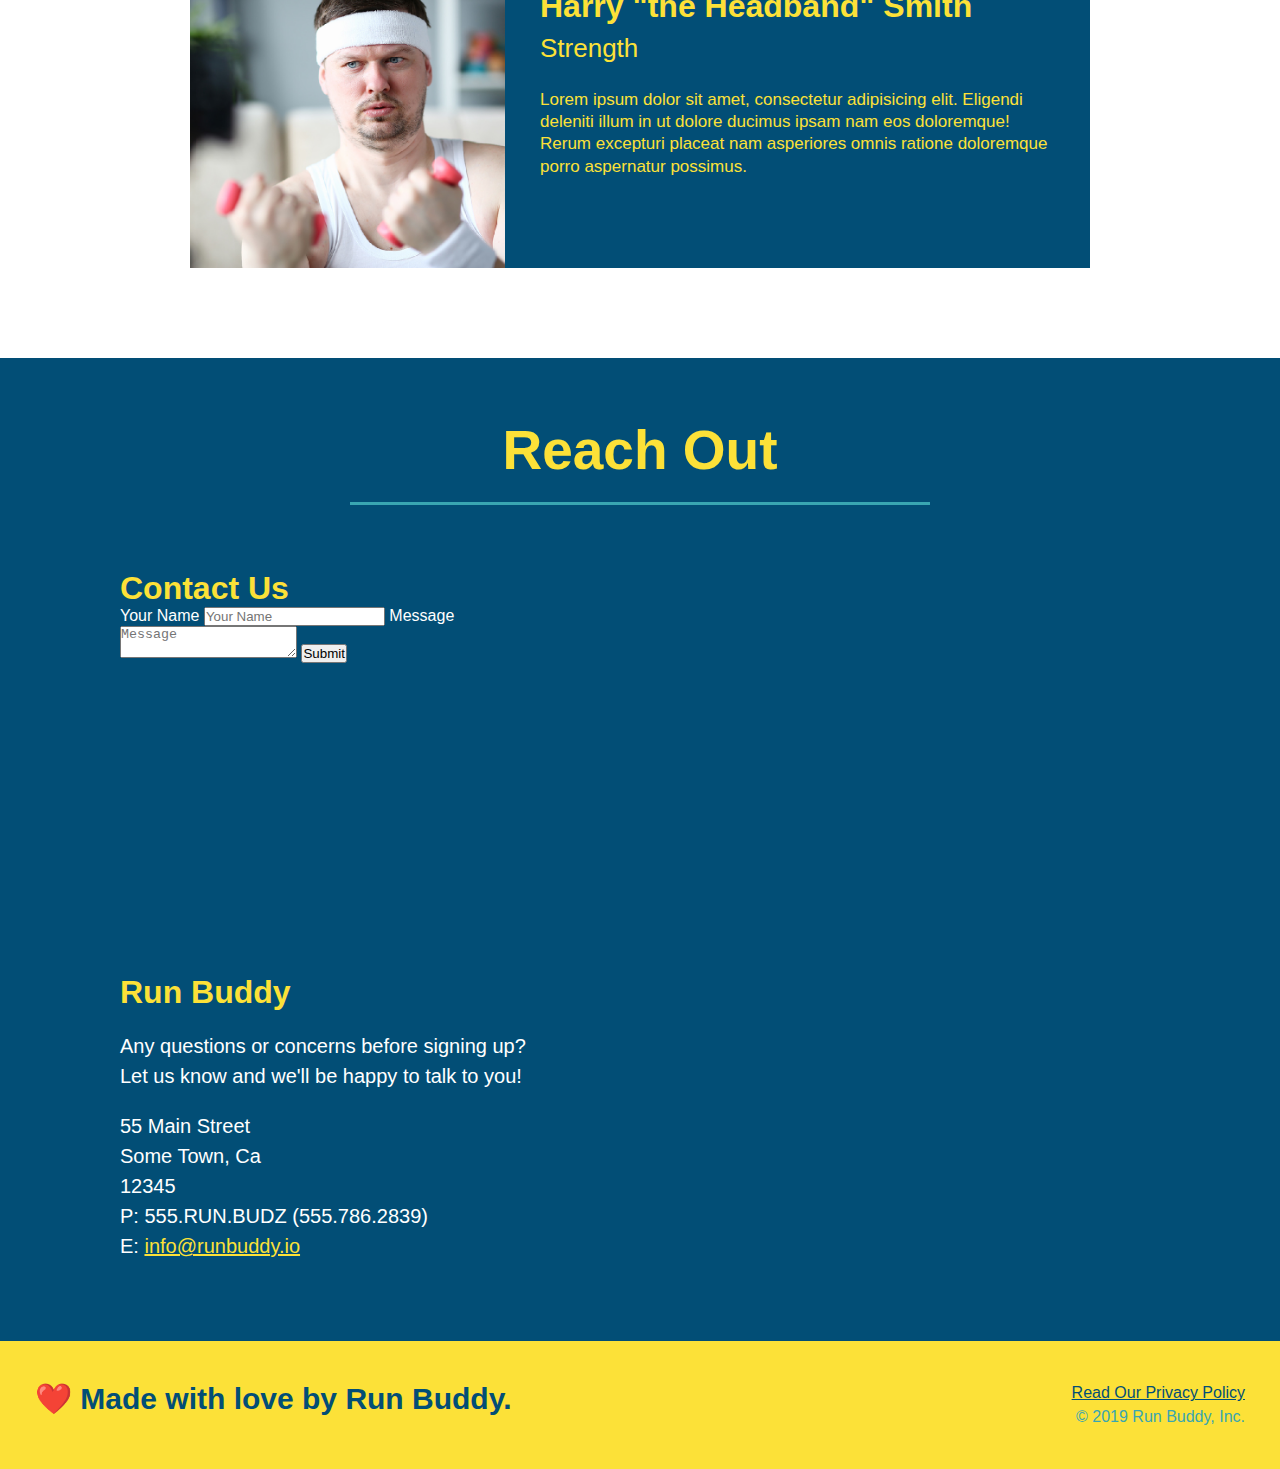
==== commit 1907dc1b: "add flexbox to the steps" ====
--- a/index.html
+++ b/index.html
@@ -97,32 +97,62 @@
                 What You Do
             </h2>
         </div>
-        <div>
             <!-- Insert this img element -->
-            <img src="./assets/images/step-1.svg" alt="" />
-            <h3>Step 1: <span>Fill Out the Form Above.</span></h3>
-            <p>You're already here, so why not?</p>
-        </div>
-
-        <div>
-            <img src="assets/images/step-2.svg" alt="" />
-            <h3>Step 2: <span>Consult with One of Our Trainers.</span></h3>
-            <p>Are you here to build muscle, lose weight, or just feel good?</p>
-        </div>
-
-        <div>
-            <img src="assets/images/step-3.svg" alt="" />
-            <h3>Step 3: <span>Get Running.</span></h3>
-            <p>
-                Hit the ground running (literally) once your trainer lays out your
-                plan.
-            </p>
-        </div>
-
-        <div>
-            <img src="assets/images/step-4.svg" alt="" />
-            <h3>Step 4: <span>See Results.</span></h3>
-            <p>Bi-weekly checkins with your trainer will keep you focused</p>
+            <div class="step">
+                <h3>Step 1.</h3>
+                <div class="step-info">
+                    <div class="step-img">
+                        <img src="./assets/images/step-1.svg" alt="" />
+                    </div>
+                    <div class="step-text">
+                        <h4>Fill Out The Form Above</h4>
+                        <p>You're already here, so why not?</p>
+                    </div>
+                </div>
+            </div>           
+
+        <div class="step">
+            <h3>Step 2.</h3>
+            <div class="step-info">
+                <div class="step-img">
+                    <img src="assets/images/step-2.svg" alt="" />
+                </div>
+                <div class="step-text">
+                    <h4>Consult with One of Our Trainers.</h4>
+                    <p>Are you here to build muscle, lose weight, or just feel good?</p>
+                </div>
+            </div>    
+        </div>
+
+        <div class="step">
+            <h3>Step 3.</h3>
+            <div class="step-info">
+                <div class="step-img">
+                    <img src="assets/images/step-3.svg" alt="" />
+                </div>
+                <div class="step-text">
+                    <h4>Get Running.</h4>
+                    <p>
+                        Hit the ground running (literally) once your trainer lays out your
+                        plan.
+                    </p> 
+                </div>
+            </div>
+            
+            
+        </div>
+
+        <div class="step">
+            <h3>Step 4.</h3>
+            <div class="step-info">
+                <div class="step-img">
+                    <img src="assets/images/step-4.svg" alt="" />
+                </div>
+                <div class="step-text">
+                    <h3>See Results.</h3>
+                    <p>Bi-weekly checkins with your trainer will keep you focused</p>
+                </div>
+            </div>     
         </div>
     </section>
 
--- a/assets/css/style.css
+++ b/assets/css/style.css
@@ -153,32 +153,56 @@
   text-align: center;
 }
 
+.step {
+  margin: 50px auto;
+  padding-bottom: 50px;
+  width: 80%;
+  border-bottom: 1px solid #39a6b2;
+  display: flex;
+  flex-wrap: wrap;
+  align-items: center;
+  justify-content: space-between;
+}
+
+.step-info {
+  display: flex;
+  flex-wrap: wrap;
+  align-items: center;
+  flex: 2 70%;
+}
+
+.step-img {
+  flex: 1 12%;
+  margin-right: 20px;
+}
+
+.step-img img {
+  max-width: 100%;
+}
+
+.step-text {
+  flex: 12;
+}
+
 .steps {
   background: #fce138;
 }
 
-.steps div {
-  margin-bottom: 80px;
-}
-
-.steps img {
-  width: 15%;
-  margin: 10px 0;
-}
-
-.steps h3 {
+.step h3 {
   color: #024e76;
   font-size: 46px;
-  margin-top: 10px;
-}
-
-.steps p {
+  flex: 1 30%;
+}
+
+.step-text p {
   color: #39a6b2;
-  font-size: 23px;
-}
-
-.steps span {
-  font-size: 38px;
+  font-size: 18px;
+}
+
+.step-text h4 {
+  font-size: 26px;
+  line-height: 1.5;
+  color: #024e76;
 }
 
 .section-title {
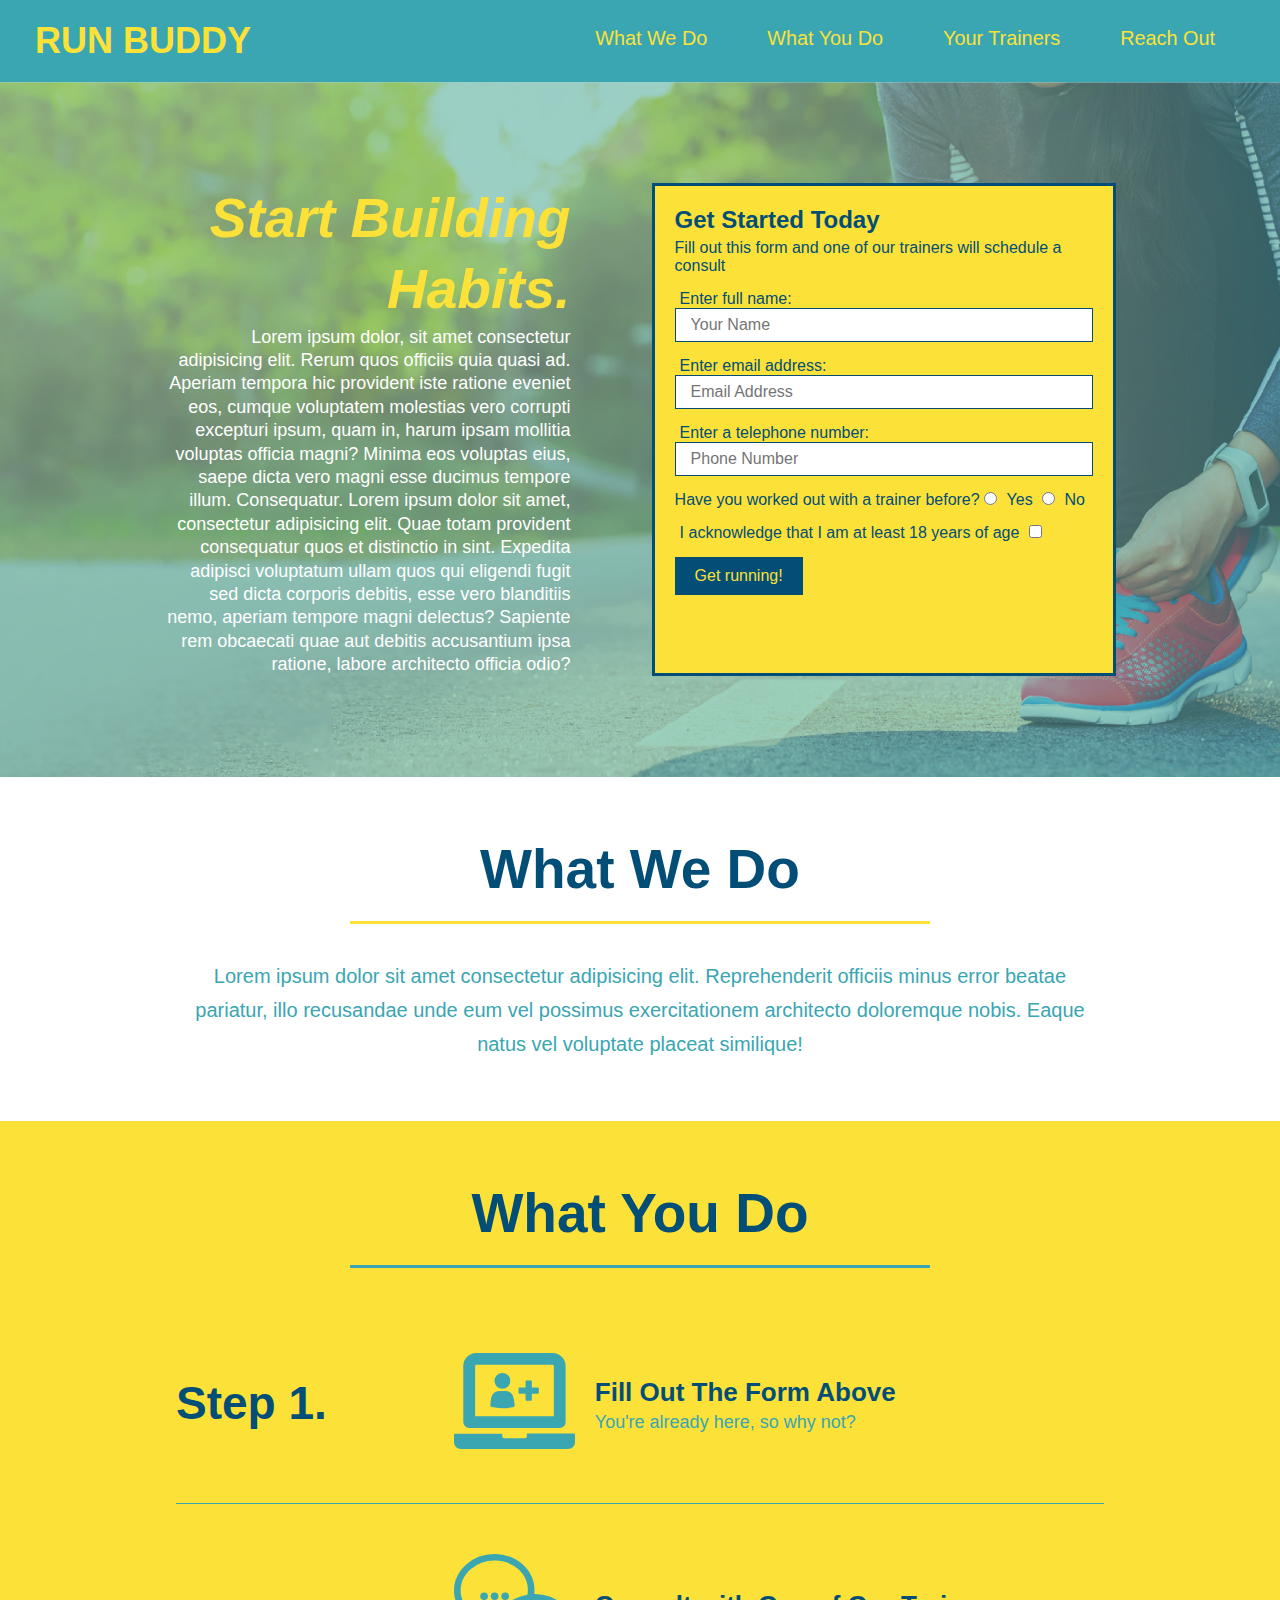
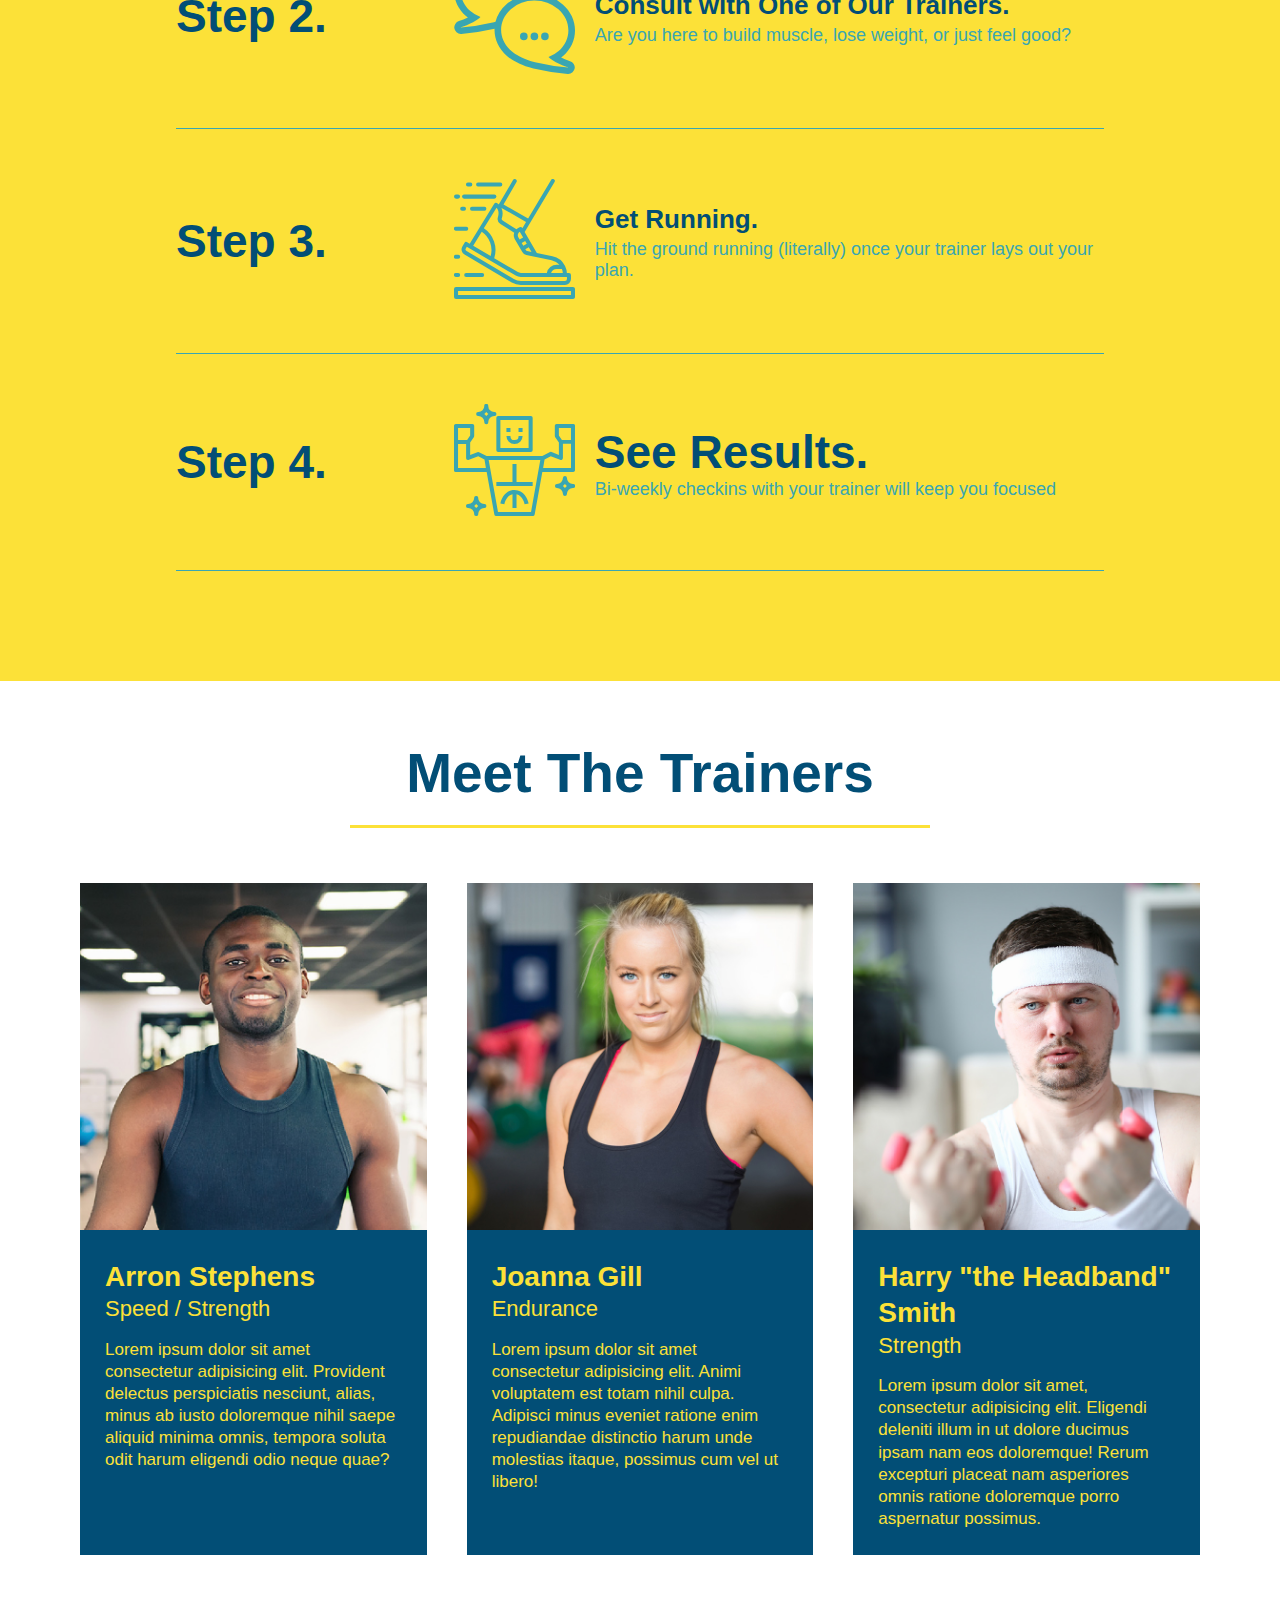
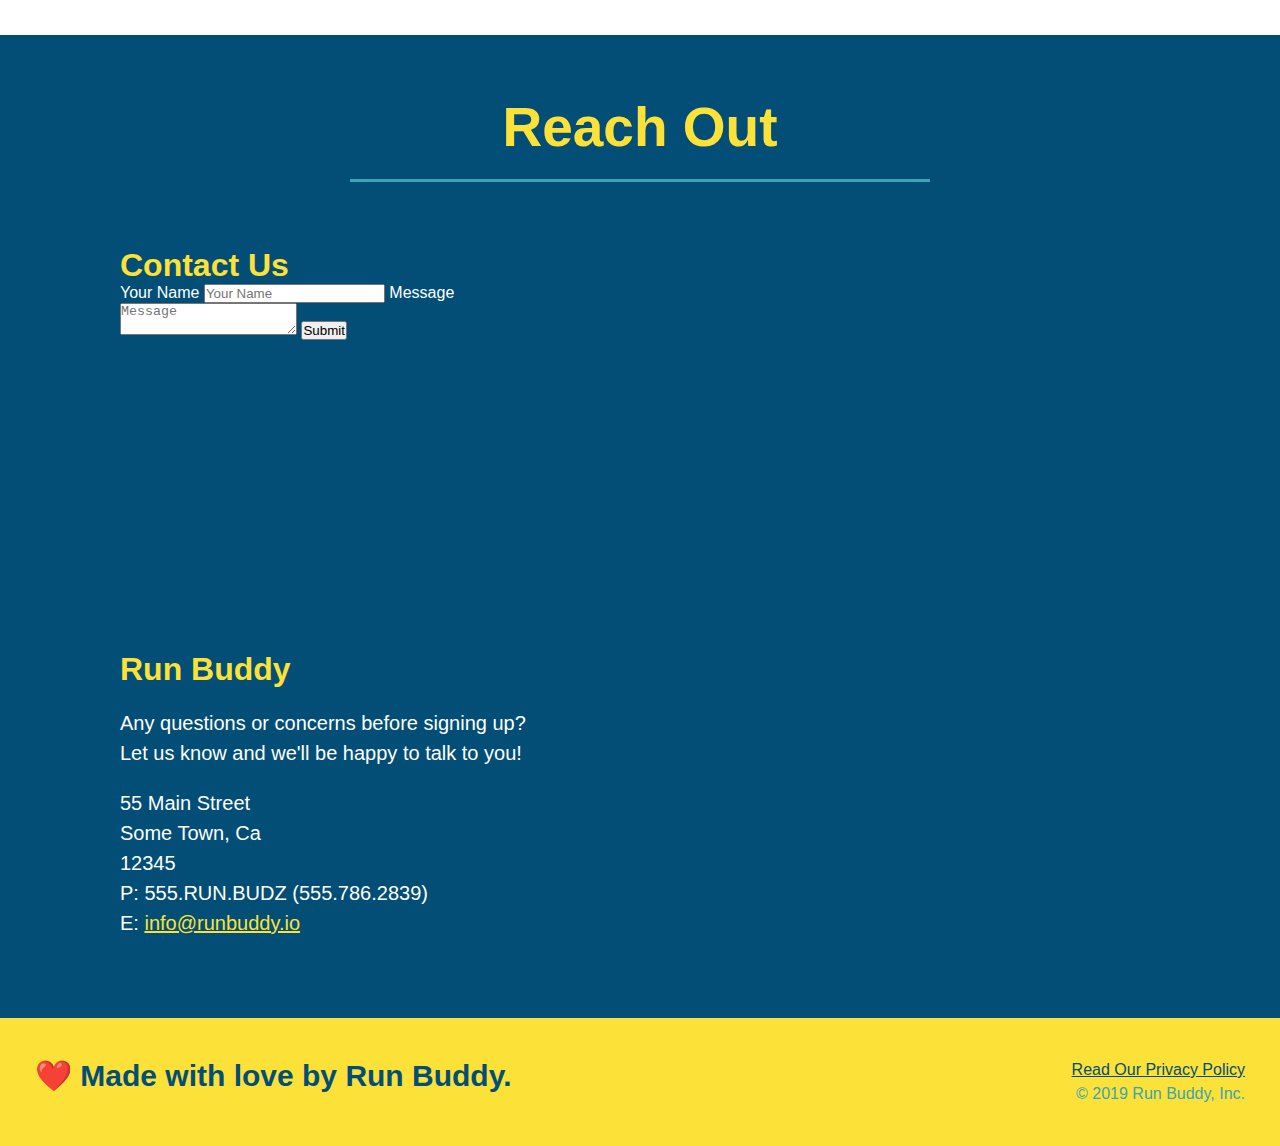
==== commit df3536c3: "add flexbox to the trainers" ====
--- a/index.html
+++ b/index.html
@@ -38,7 +38,13 @@
         <div class="hero-cta">
             <h2>Start Building Habits.</h2>
             <p>
-                Lorem ipsum dolor, sit amet consectetur adipisicing elit. Rerum quos officiis quia quasi ad. Aperiam tempora hic provident iste ratione eveniet eos, cumque voluptatem molestias vero corrupti excepturi ipsum, quam in, harum ipsam mollitia voluptas officia magni? Minima eos voluptas eius, saepe dicta vero magni esse ducimus tempore illum. Consequatur. Lorem ipsum dolor sit amet, consectetur adipisicing elit. Quae totam provident consequatur quos et distinctio in sint. Expedita adipisci voluptatum ullam quos qui eligendi fugit sed dicta corporis debitis, esse vero blanditiis nemo, aperiam tempore magni delectus? Sapiente rem obcaecati quae aut debitis accusantium ipsa ratione, labore architecto officia odio?
+                Lorem ipsum dolor, sit amet consectetur adipisicing elit. Rerum quos officiis quia quasi ad. Aperiam
+                tempora hic provident iste ratione eveniet eos, cumque voluptatem molestias vero corrupti excepturi
+                ipsum, quam in, harum ipsam mollitia voluptas officia magni? Minima eos voluptas eius, saepe dicta vero
+                magni esse ducimus tempore illum. Consequatur. Lorem ipsum dolor sit amet, consectetur adipisicing elit.
+                Quae totam provident consequatur quos et distinctio in sint. Expedita adipisci voluptatum ullam quos qui
+                eligendi fugit sed dicta corporis debitis, esse vero blanditiis nemo, aperiam tempore magni delectus?
+                Sapiente rem obcaecati quae aut debitis accusantium ipsa ratione, labore architecto officia odio?
             </p>
         </div>
         <div class="hero-form">
@@ -97,19 +103,19 @@
                 What You Do
             </h2>
         </div>
-            <!-- Insert this img element -->
-            <div class="step">
-                <h3>Step 1.</h3>
-                <div class="step-info">
-                    <div class="step-img">
-                        <img src="./assets/images/step-1.svg" alt="" />
-                    </div>
-                    <div class="step-text">
-                        <h4>Fill Out The Form Above</h4>
-                        <p>You're already here, so why not?</p>
-                    </div>
-                </div>
-            </div>           
+        <!-- Insert this img element -->
+        <div class="step">
+            <h3>Step 1.</h3>
+            <div class="step-info">
+                <div class="step-img">
+                    <img src="./assets/images/step-1.svg" alt="" />
+                </div>
+                <div class="step-text">
+                    <h4>Fill Out The Form Above</h4>
+                    <p>You're already here, so why not?</p>
+                </div>
+            </div>
+        </div>
 
         <div class="step">
             <h3>Step 2.</h3>
@@ -121,7 +127,7 @@
                     <h4>Consult with One of Our Trainers.</h4>
                     <p>Are you here to build muscle, lose weight, or just feel good?</p>
                 </div>
-            </div>    
+            </div>
         </div>
 
         <div class="step">
@@ -135,11 +141,11 @@
                     <p>
                         Hit the ground running (literally) once your trainer lays out your
                         plan.
-                    </p> 
-                </div>
-            </div>
-            
-            
+                    </p>
+                </div>
+            </div>
+
+
         </div>
 
         <div class="step">
@@ -152,62 +158,66 @@
                     <h3>See Results.</h3>
                     <p>Bi-weekly checkins with your trainer will keep you focused</p>
                 </div>
-            </div>     
+            </div>
         </div>
     </section>
 
     <!--"meet the trainers" section-->
-    <section id="your-trainers" class="trainers">
+    <section id="your-trainers">
         <div class="flex-row">
             <h2 class="section-title primary-border">
                 Meet The Trainers
             </h2>
         </div>
-        <article class="trainer">
-            <img src="assets/images/trainer-1.jpg" alt="Arron Stephens in his workout clothes, ready to pump iron" />
-            <div class="trainer-bio text-left">
-                <h3>Arron Stephens</h3>
-                <h4>Speed / Strength</h4>
-                <p>
-                    Lorem ipsum dolor sit amet consectetur adipisicing elit. Provident
-                    delectus perspiciatis nesciunt, alias, minus ab iusto doloremque
-                    nihil saepe aliquid minima omnis, tempora soluta odit harum eligendi
-                    odio neque quae?
-                </p>
-            </div>
-        </article>
-
-        <!-- second trainer bio -->
-        <article class="trainer">
-            <div class="trainer-bio text-right">
-                <h3>Joanna Gill</h3>
-                <h4>Endurance</h4>
-                <p>
-                    Lorem ipsum dolor sit amet consectetur adipisicing elit. Animi
-                    voluptatem est totam nihil culpa. Adipisci minus eveniet ratione
-                    enim repudiandae distinctio harum unde molestias itaque, possimus
-                    cum vel ut libero!
-                </p>
-            </div>
-            <img src="assets/images/trainer-2.jpg" alt="Joanna Gill cooling off after a workout" />
-        </article>
-
-        <!-- third trainer bio -->
-        <article class="trainer">
-            <img src="assets/images/trainer-3.jpg"
-                alt="Harry Smith wearing a headband and lifting comically small pink weights" />
-            <div class="trainer-bio text-left">
-                <h3>Harry "the Headband" Smith</h3>
-                <h4>Strength</h4>
-                <p>
-                    Lorem ipsum dolor sit amet, consectetur adipisicing elit. Eligendi
-                    deleniti illum in ut dolore ducimus ipsam nam eos doloremque! Rerum
-                    excepturi placeat nam asperiores omnis ratione doloremque porro
-                    aspernatur possimus.
-                </p>
-            </div>
-        </article>
-    </section>
+        <div class="trainers">
+            <article class="trainer">
+                <img src="assets/images/trainer-1.jpg"
+                    alt="Arron Stephens in his workout clothes, ready to pump iron" />
+                <div class="trainer-bio">
+                    <h3 class="trainer-name">Arron Stephens</h3>
+                    <h4 class="trainer-role">Speed / Strength</h4>
+                    <p>
+                        Lorem ipsum dolor sit amet consectetur adipisicing elit. Provident
+                        delectus perspiciatis nesciunt, alias, minus ab iusto doloremque
+                        nihil saepe aliquid minima omnis, tempora soluta odit harum eligendi
+                        odio neque quae?
+                    </p>
+                </div>
+            </article>
+
+            <!-- second trainer bio -->
+            <article class="trainer">
+                <img src="assets/images/trainer-2.jpg" alt="Joanna Gill cooling off after a workout" />
+                <div class="trainer-bio">
+                    <h3 class="trainer-name">Joanna Gill</h3>
+                    <h4 class="trainer-role">Endurance</h4>
+                    <p>
+                        Lorem ipsum dolor sit amet consectetur adipisicing elit. Animi
+                        voluptatem est totam nihil culpa. Adipisci minus eveniet ratione
+                        enim repudiandae distinctio harum unde molestias itaque, possimus
+                        cum vel ut libero!
+                    </p>
+                </div>
+            </article>
+
+            <!-- third trainer bio -->
+            <article class="trainer">
+                <img src="assets/images/trainer-3.jpg"
+                    alt="Harry Smith wearing a headband and lifting comically small pink weights" />
+                <div class="trainer-bio">
+                    <h3 class="trainer-name">Harry "the Headband" Smith</h3>
+                    <h4 class="trainer-role">Strength</h4>
+                    <p>
+                        Lorem ipsum dolor sit amet, consectetur adipisicing elit. Eligendi
+                        deleniti illum in ut dolore ducimus ipsam nam eos doloremque! Rerum
+                        excepturi placeat nam asperiores omnis ratione doloremque porro
+                        aspernatur possimus.
+                    </p>
+                </div>
+            </article>
+        </div>
+    </section>
+    </div>
 
     <!--"reach out" section-->
     <section id="reach-out" class="contact">
@@ -221,7 +231,7 @@
                 <h3>Contact Us</h3>
                 <form>
                     <label for="contact-name">Your Name</label>
-                    <input type="text" id="contact-name" placeholder="Your Name"/>
+                    <input type="text" id="contact-name" placeholder="Your Name" />
 
                     <label for="contact-message">Message</label>
                     <textarea id="contact-message" placeholder="Message"></textarea>
--- a/assets/css/style.css
+++ b/assets/css/style.css
@@ -223,41 +223,42 @@
   border-color: #39a6b2;
 }
 
-.trainers {}
+.trainers {
+  width: 100%;
+  margin: 0 auto;
+  display: flex;
+  flex-wrap: wrap;
+  justify-content: space-around;
+}
 
 .trainer {
-  width: 900px;
-  margin: 0 auto 30px auto;
+  margin: 20px;
   background: #024e76;
   color: #fce138;
-  overflow: auto;
+  flex: 1;
 }
 
 .trainer img {
-  width: 35%;
-  float: left;
+  width: 100%;
 }
 
 .trainer-bio {
-  padding: 35px;
-  float: left;
-  width: 65%;
+  padding: 25px;
+  line-height: 1.3;
 }
 
 .trainer-bio h3 {
-  font-size: 32px;
-  margin-bottom: 8px;
+  font-size: 28px;
 }
 
 .trainer-bio h4 {
   font-weight: lighter;
-  font-size: 26px;
-  margin-bottom: 25px;
+  font-size: 22px;
+  margin-bottom: 15px;
 }
 
 .trainer-bio p {
   font-size: 17px;
-  line-height: 1.3;
 }
 
 .text-left {
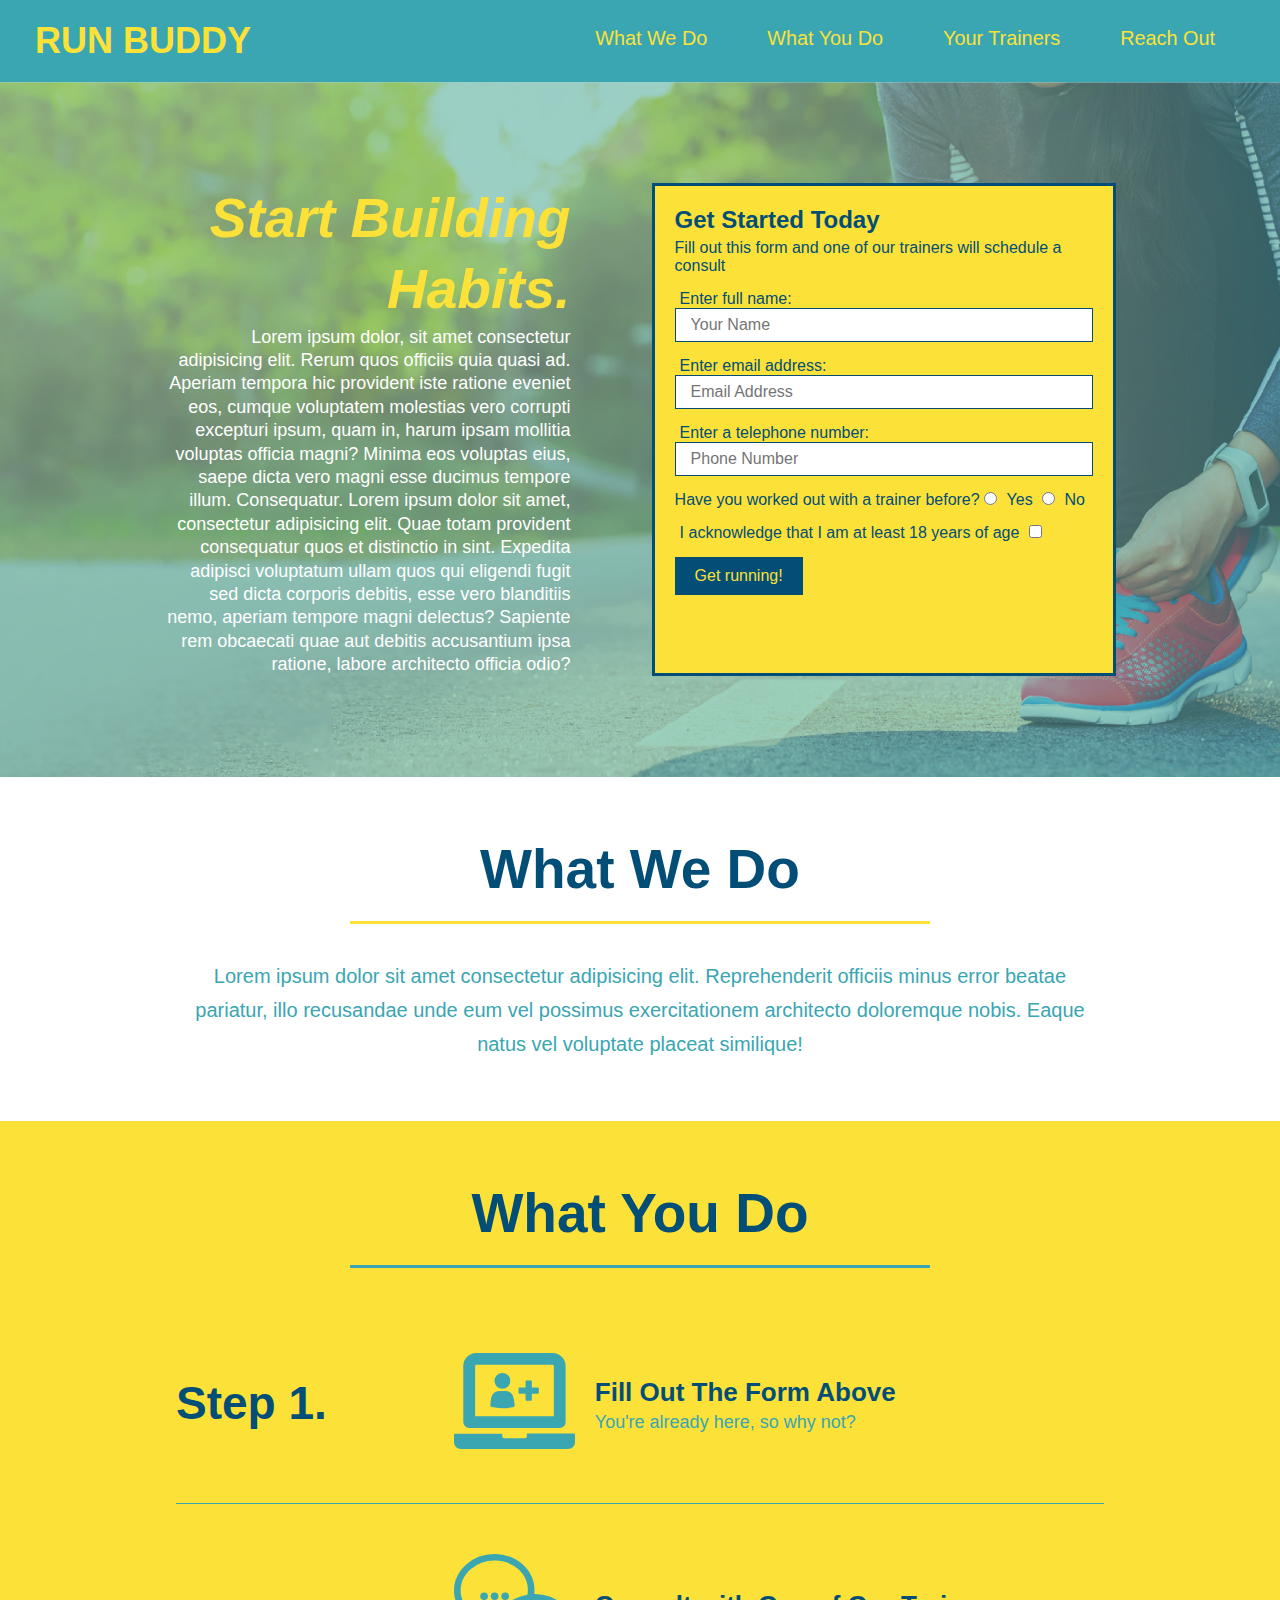
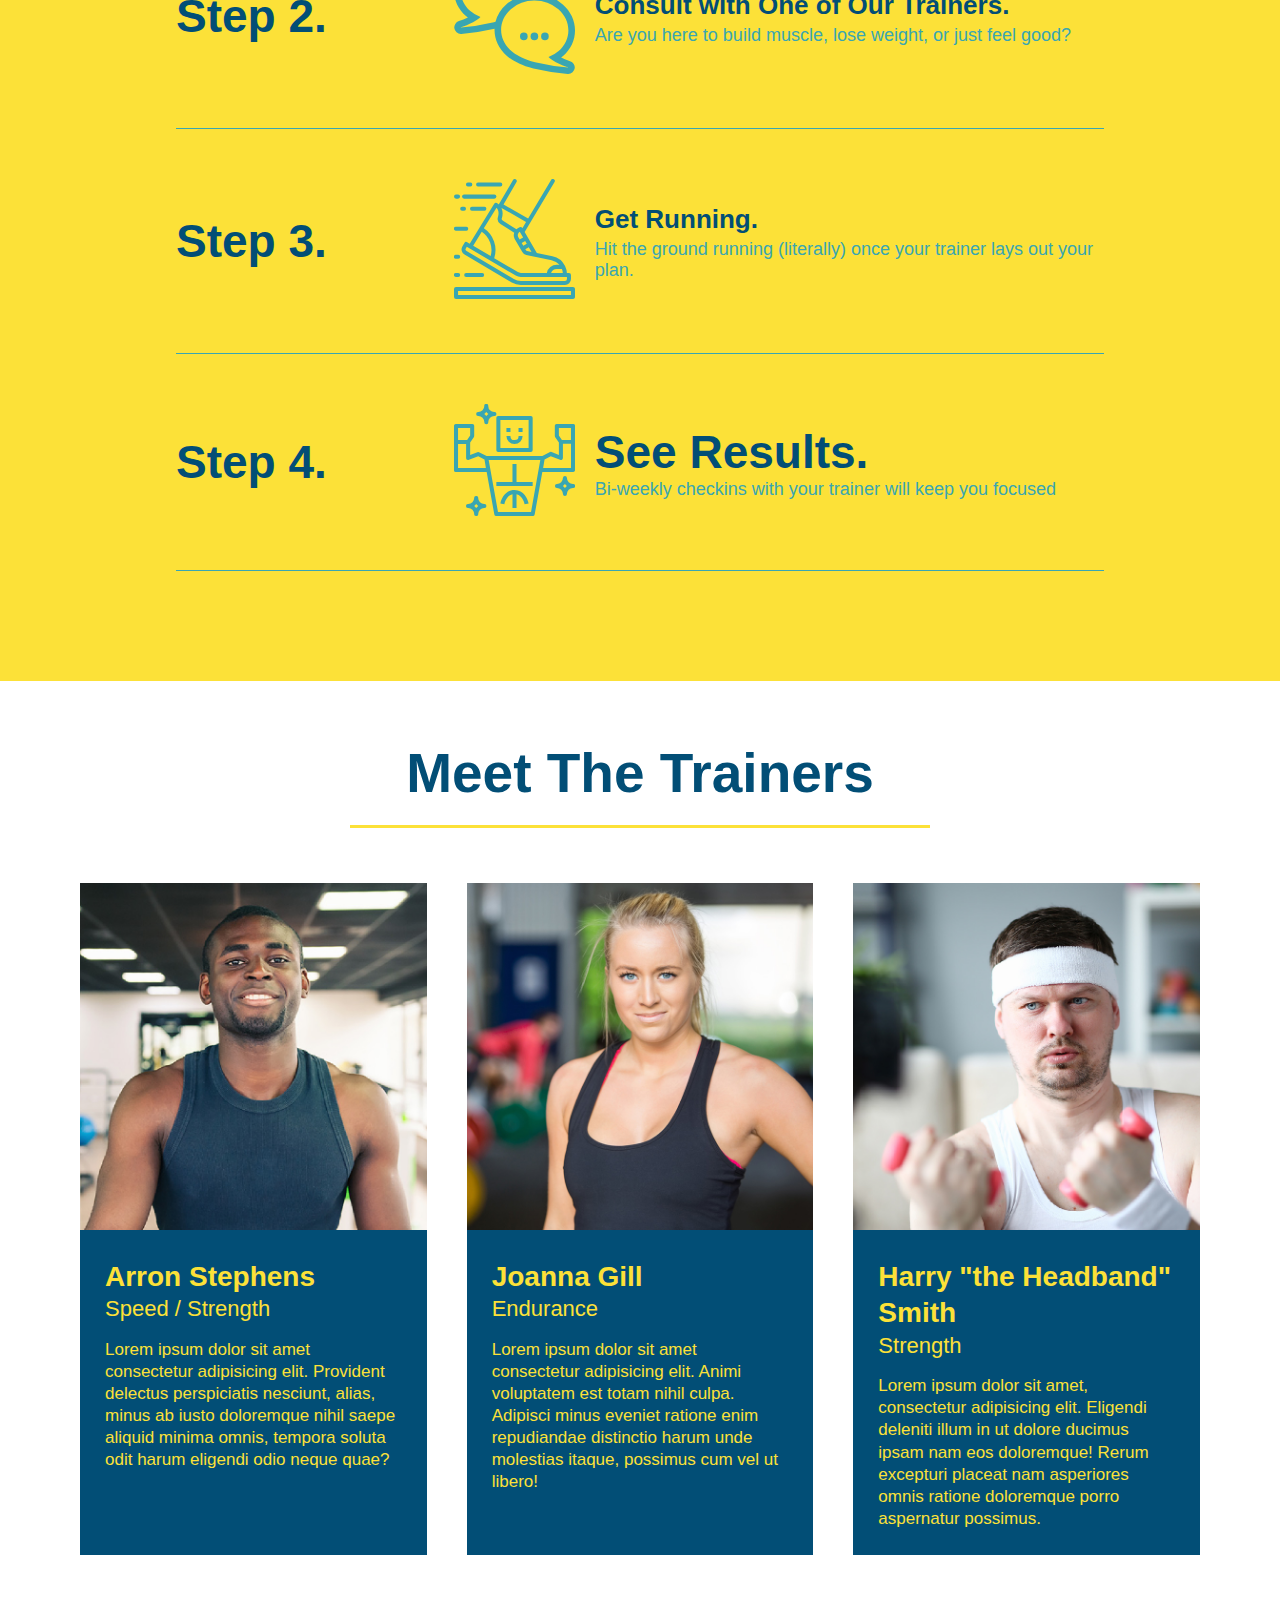
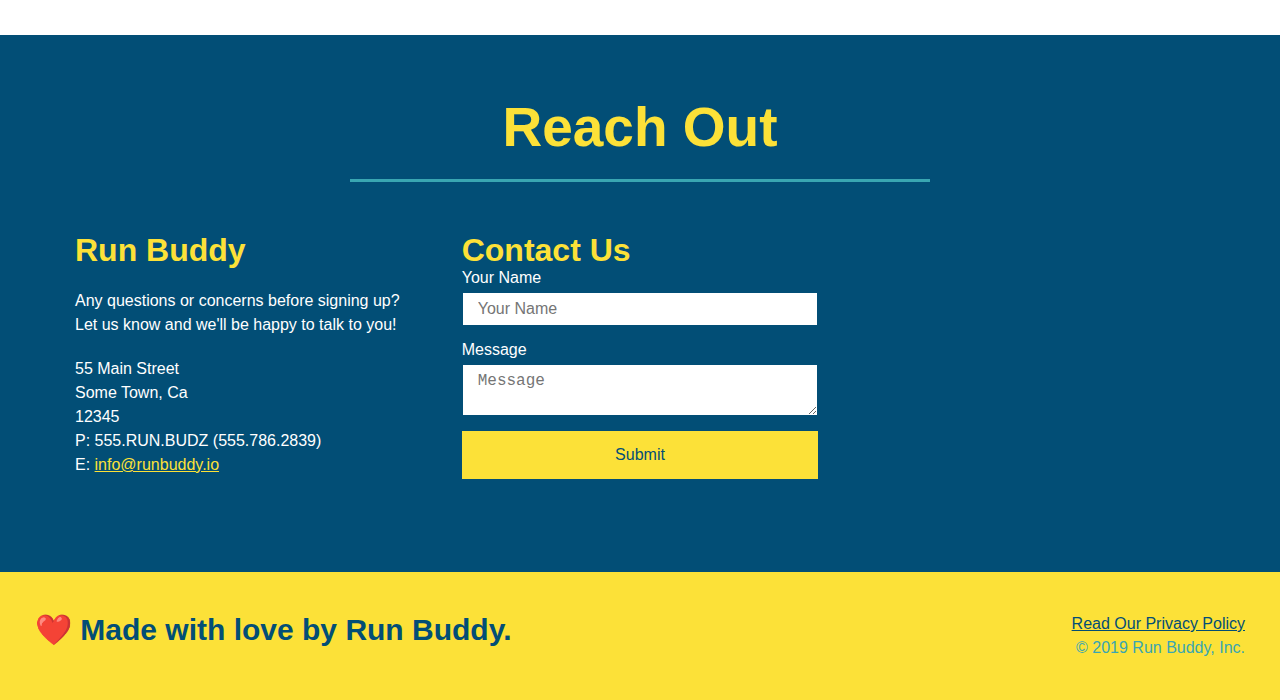
==== commit 3ca698bf: "finalized flexbox" ====
--- a/index.html
+++ b/index.html
@@ -226,23 +226,8 @@
                 Reach Out
             </h2>
         </div>
+
         <div class="contact-info">
-            <div class="contact-form">
-                <h3>Contact Us</h3>
-                <form>
-                    <label for="contact-name">Your Name</label>
-                    <input type="text" id="contact-name" placeholder="Your Name" />
-
-                    <label for="contact-message">Message</label>
-                    <textarea id="contact-message" placeholder="Message"></textarea>
-
-                    <button type="submit">Submit</button>
-                </form>
-            </div>
-            <iframe
-                src="https://www.google.com/maps/embed?pb=!1m18!1m12!1m3!1d3028.706133315131!2d-111.91639468463812!3d40.61430687934268!2m3!1f0!2f0!3f0!3m2!1i1024!2i768!4f13.1!3m3!1m2!1s0x87528902f2a3747d%3A0x453c2e46879d7597!2s862%20San%20Savino%20Way%2C%20Midvale%2C%20UT%2084047!5e0!3m2!1sen!2sus!4v1615451595625!5m2!1sen!2sus"
-                frameborder="0" style="border: 0" allowfullscreen>
-            </iframe>
             <div>
                 <h3>Run Buddy</h3>
                 <p>
@@ -250,6 +235,7 @@
                     <br />
                     Let us know and we'll be happy to talk to you!
                 </p>
+
                 <address>
                     55 Main Street <br />
                     Some Town, Ca <br />
@@ -258,6 +244,24 @@
                     E: <a href="mailto:info@runbuddy.io">info@runbuddy.io</a>
                 </address>
             </div>
+
+            <div class="contact-form">
+                <h3>Contact Us</h3>
+                <form>
+                    <label for="contact-name">Your Name</label>
+                    <input type="text" id="contact-name" placeholder="Your Name" />
+
+                    <label for="contact-message">Message</label>
+                    <textarea id="contact-message" placeholder="Message"></textarea>
+
+                    <button type="submit">Submit</button>
+                </form>
+            </div>
+            
+            <iframe
+                src="https://www.google.com/maps/embed?pb=!1m18!1m12!1m3!1d3028.706133315131!2d-111.91639468463812!3d40.61430687934268!2m3!1f0!2f0!3f0!3m2!1i1024!2i768!4f13.1!3m3!1m2!1s0x87528902f2a3747d%3A0x453c2e46879d7597!2s862%20San%20Savino%20Way%2C%20Midvale%2C%20UT%2084047!5e0!3m2!1sen!2sus!4v1615451595625!5m2!1sen!2sus"
+                frameborder="0" style="border: 0" allowfullscreen>
+            </iframe>
         </div>
     </section>
 
--- a/assets/css/style.css
+++ b/assets/css/style.css
@@ -281,17 +281,21 @@
   color: #fce138;
 }
 
+.contact-info {
+  display: flex;
+  justify-content: space-between;
+  flex-wrap: wrap;
+}
+
+.contact-info > * {
+  flex: 1;
+  margin: 15px;
+}
+
 .contact-info iframe {
-  width: 400px;
-  height: 400px;
 }
 
 .contact-info div {
-  width: 410px;
-  display: inline-block;
-  vertical-align: top;
-  text-align: left;
-  margin: 30px 0 0 60px;
   color: white;
 }
 
@@ -304,10 +308,32 @@
 .contact-info address {
   margin: 20px 0;
   line-height: 1.5;
-  font-size: 20px;
+  font-size: 16px;
   font-style: normal;
 }
 
 .contact-info a {
   color: #fce138;
 }
+
+.contact-form input, 
+.contact-form textarea {
+  border: 1px solid #024e76;
+  display: block;
+  padding: 7px 15px;
+  font-size: 16px;
+  color: #024e76;
+  width: 100%;
+  margin-bottom: 15px;
+  margin-top: 5px;
+}
+
+.contact-form button {
+  width: 100%;
+  border: none;
+  background: #fce138;
+  color: #024e76;
+  text-align: center;
+  padding: 15px 0;
+  font-size: 16px;
+}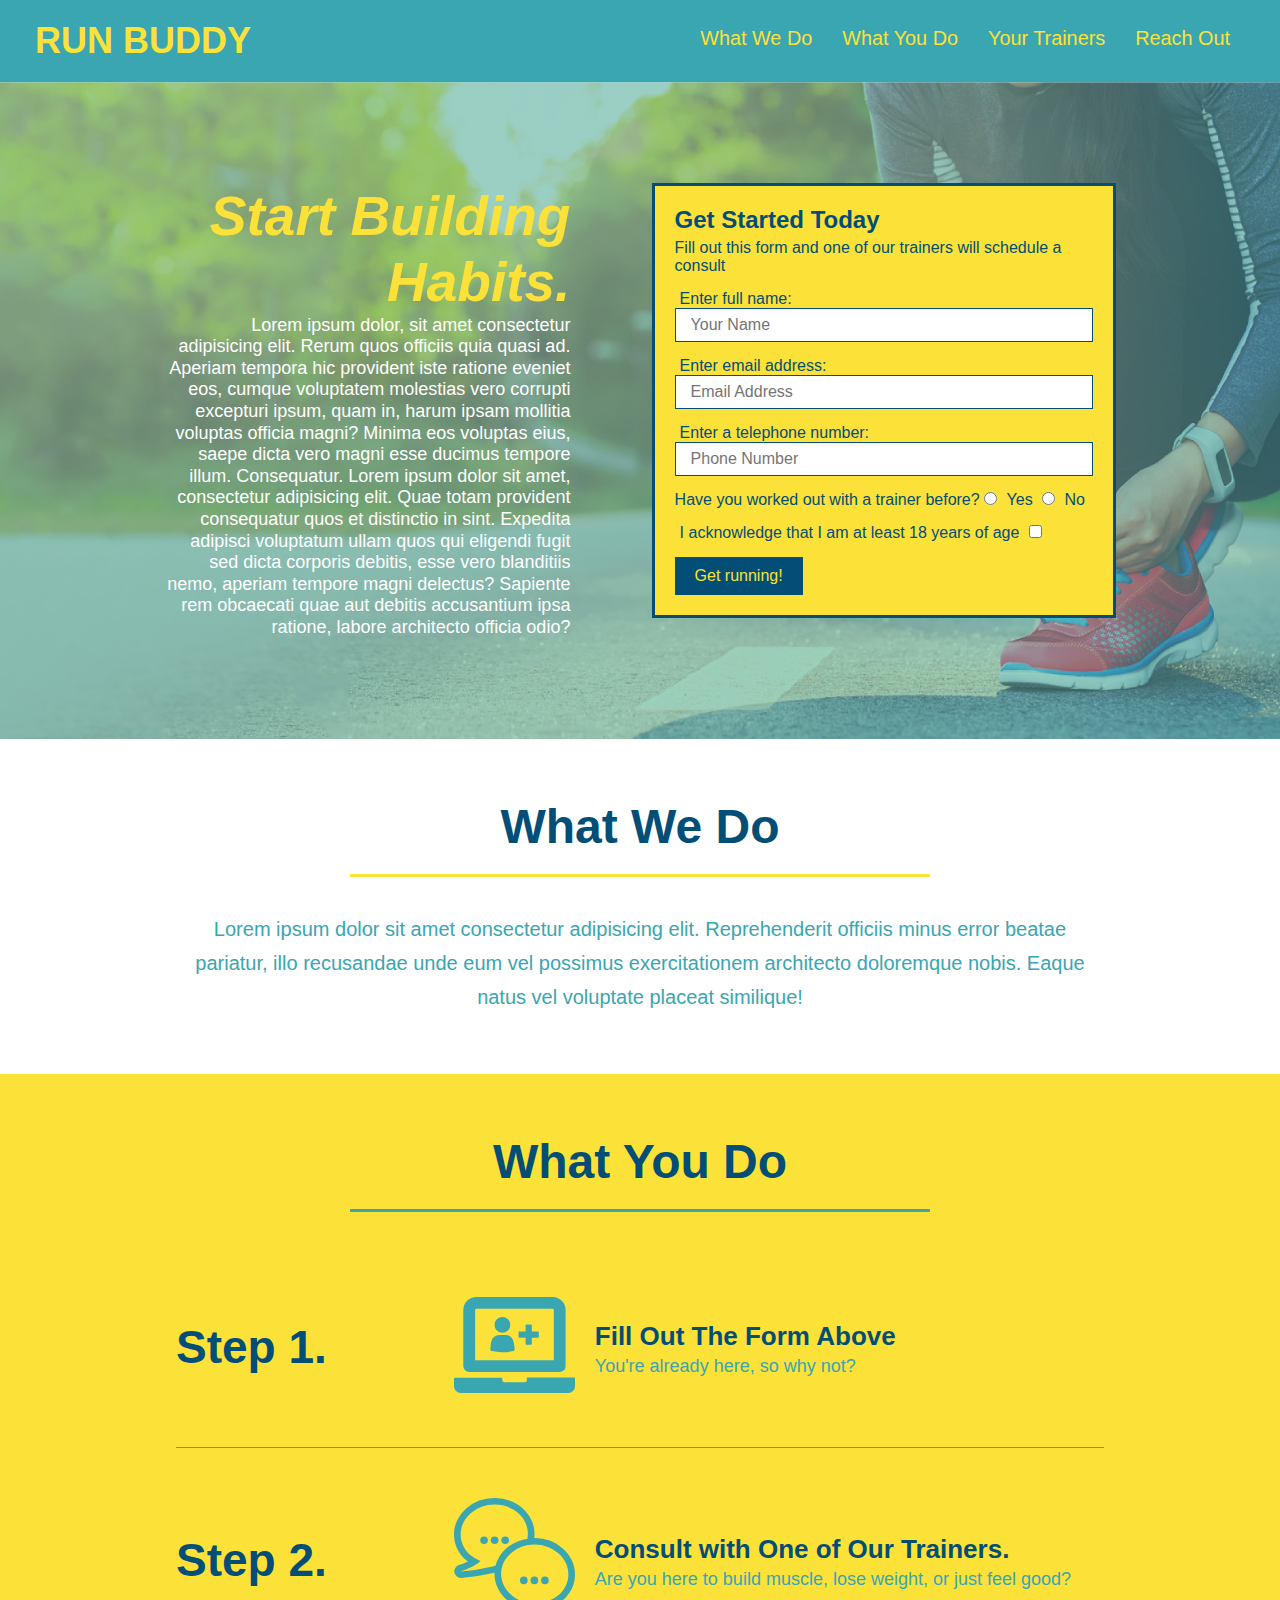
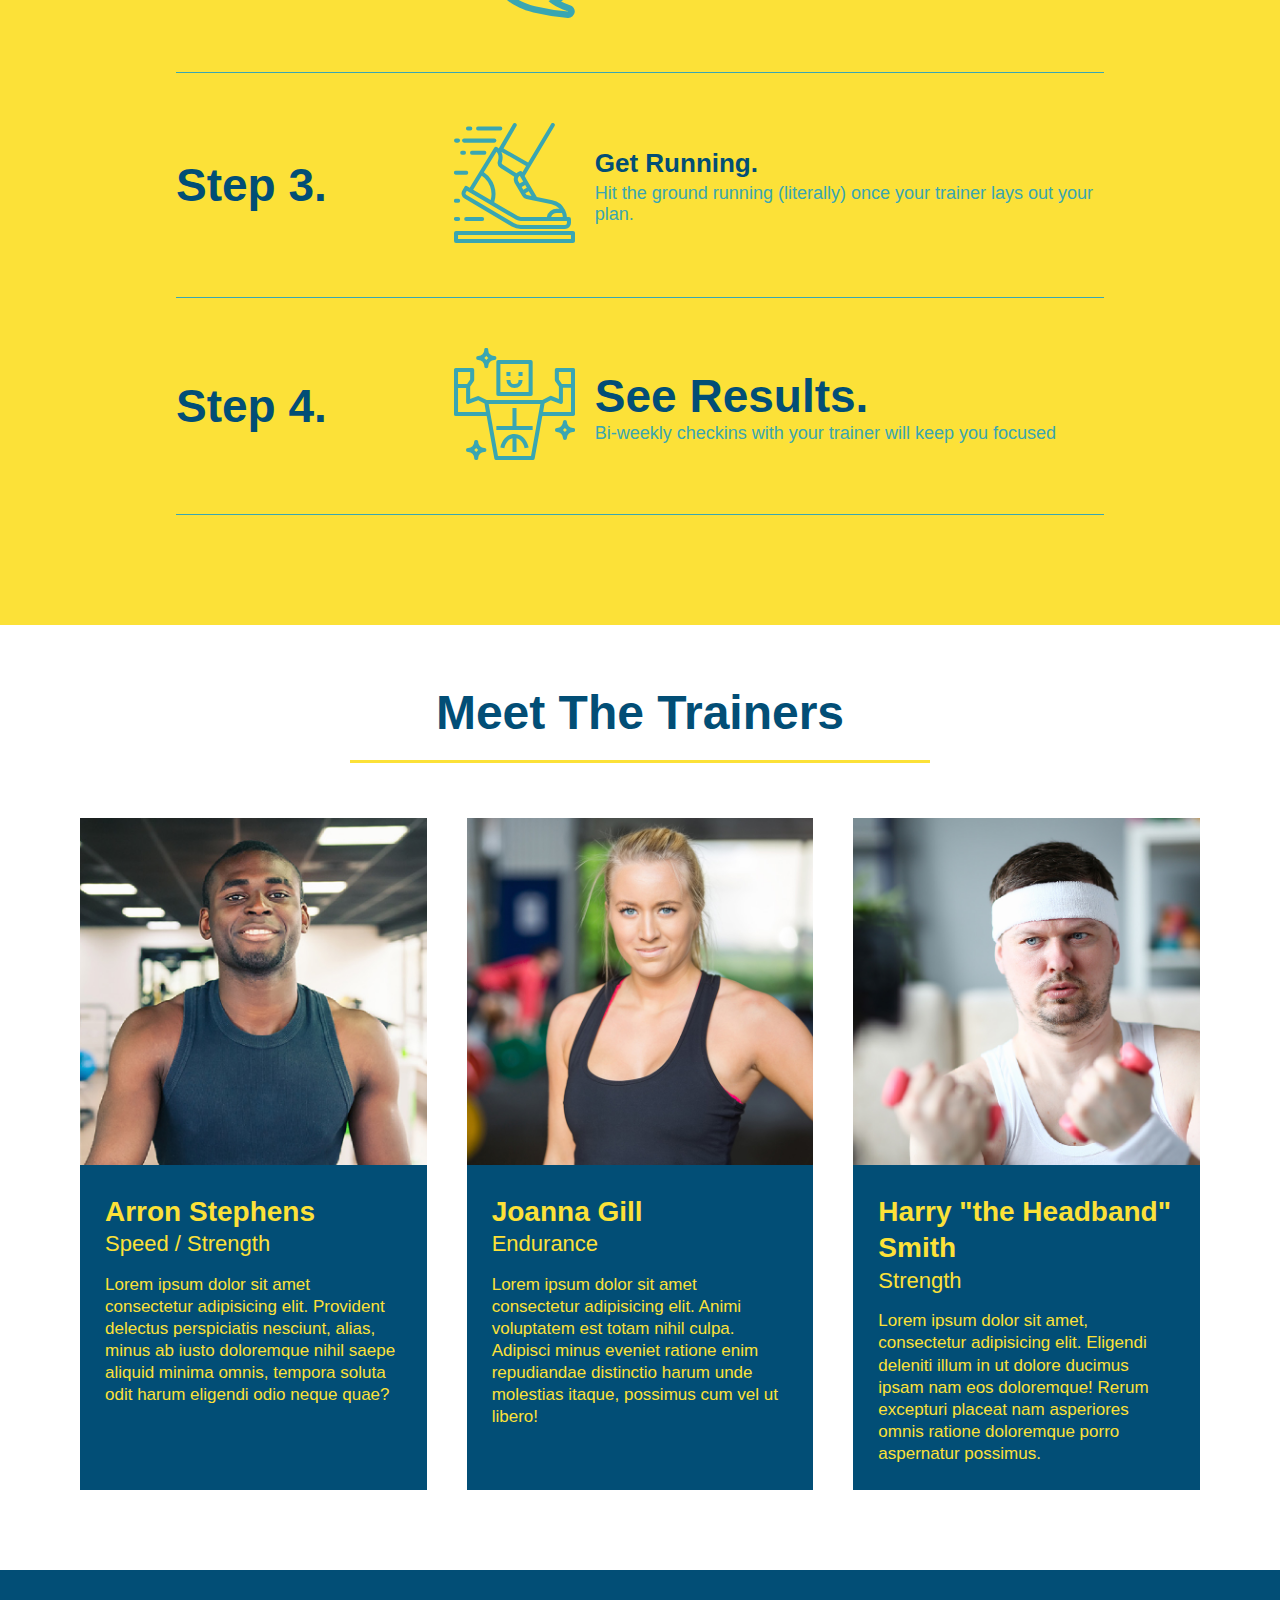
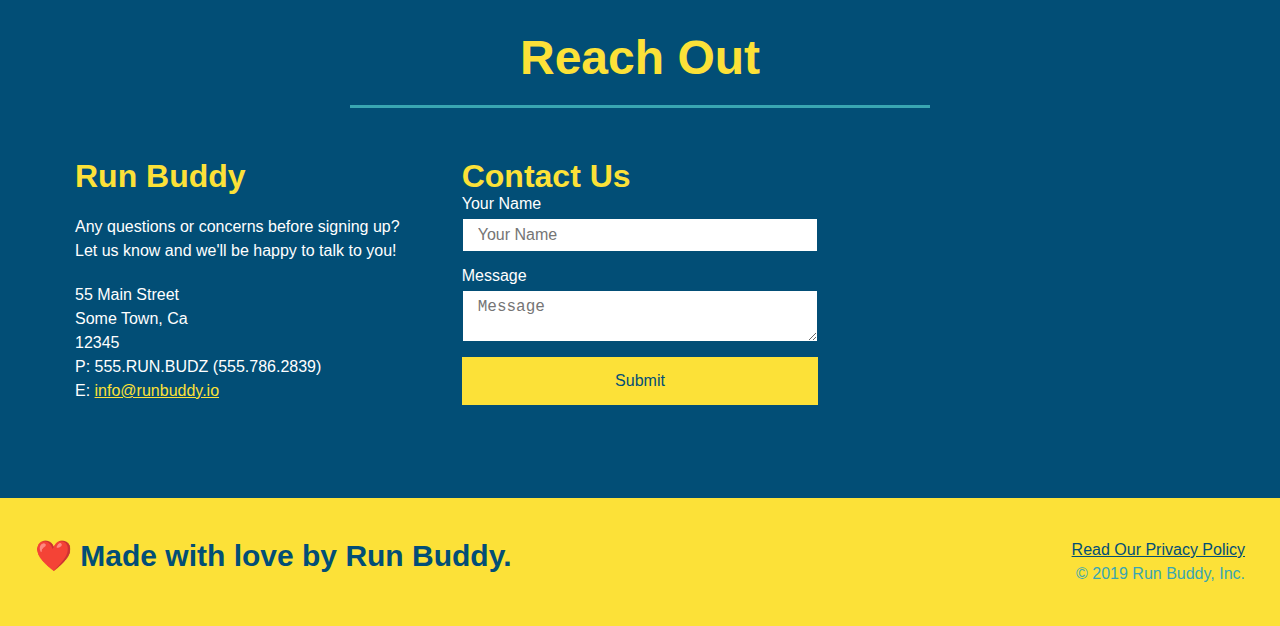
==== commit ca1b4504: "begin intial CSS edits" ====
--- a/index.html
+++ b/index.html
@@ -2,6 +2,7 @@
 <html lang="en">
 <head>
     <meta charset="UTF-8" />
+    <meta name="viewport" content="width=device-width, initial-scale=1.0" />
     <title>Run Buddy</title>
     <link rel="stylesheet" href="./assets/css/style.css" />
 </head>
--- a/assets/css/style.css
+++ b/assets/css/style.css
@@ -44,7 +44,7 @@
 }
 
 header nav ul li a {
-  margin: 0 30px;
+  padding: 10px 15px;
   font-weight: lighter;
   font-size: 1.55vw;
 }
@@ -85,6 +85,7 @@
   display: flex;
   justify-content: center;
   flex-wrap: wrap;
+  align-items: flex-start;
 }
 
 /* Form style start */
@@ -134,7 +135,7 @@
   margin: 3.5%;
   color: #fff;
   font-size: 18px;
-  line-height: 1.3;
+  line-height: 1.2;
 }
 
 .hero-cta h2 {
@@ -210,7 +211,7 @@
   text-align: center;
   margin: 0 auto 35px auto;
   width: 50%;
-  font-size: 55px;
+  font-size: 48px;
   color: #024e76;
   border-bottom: 3px solid;
 }
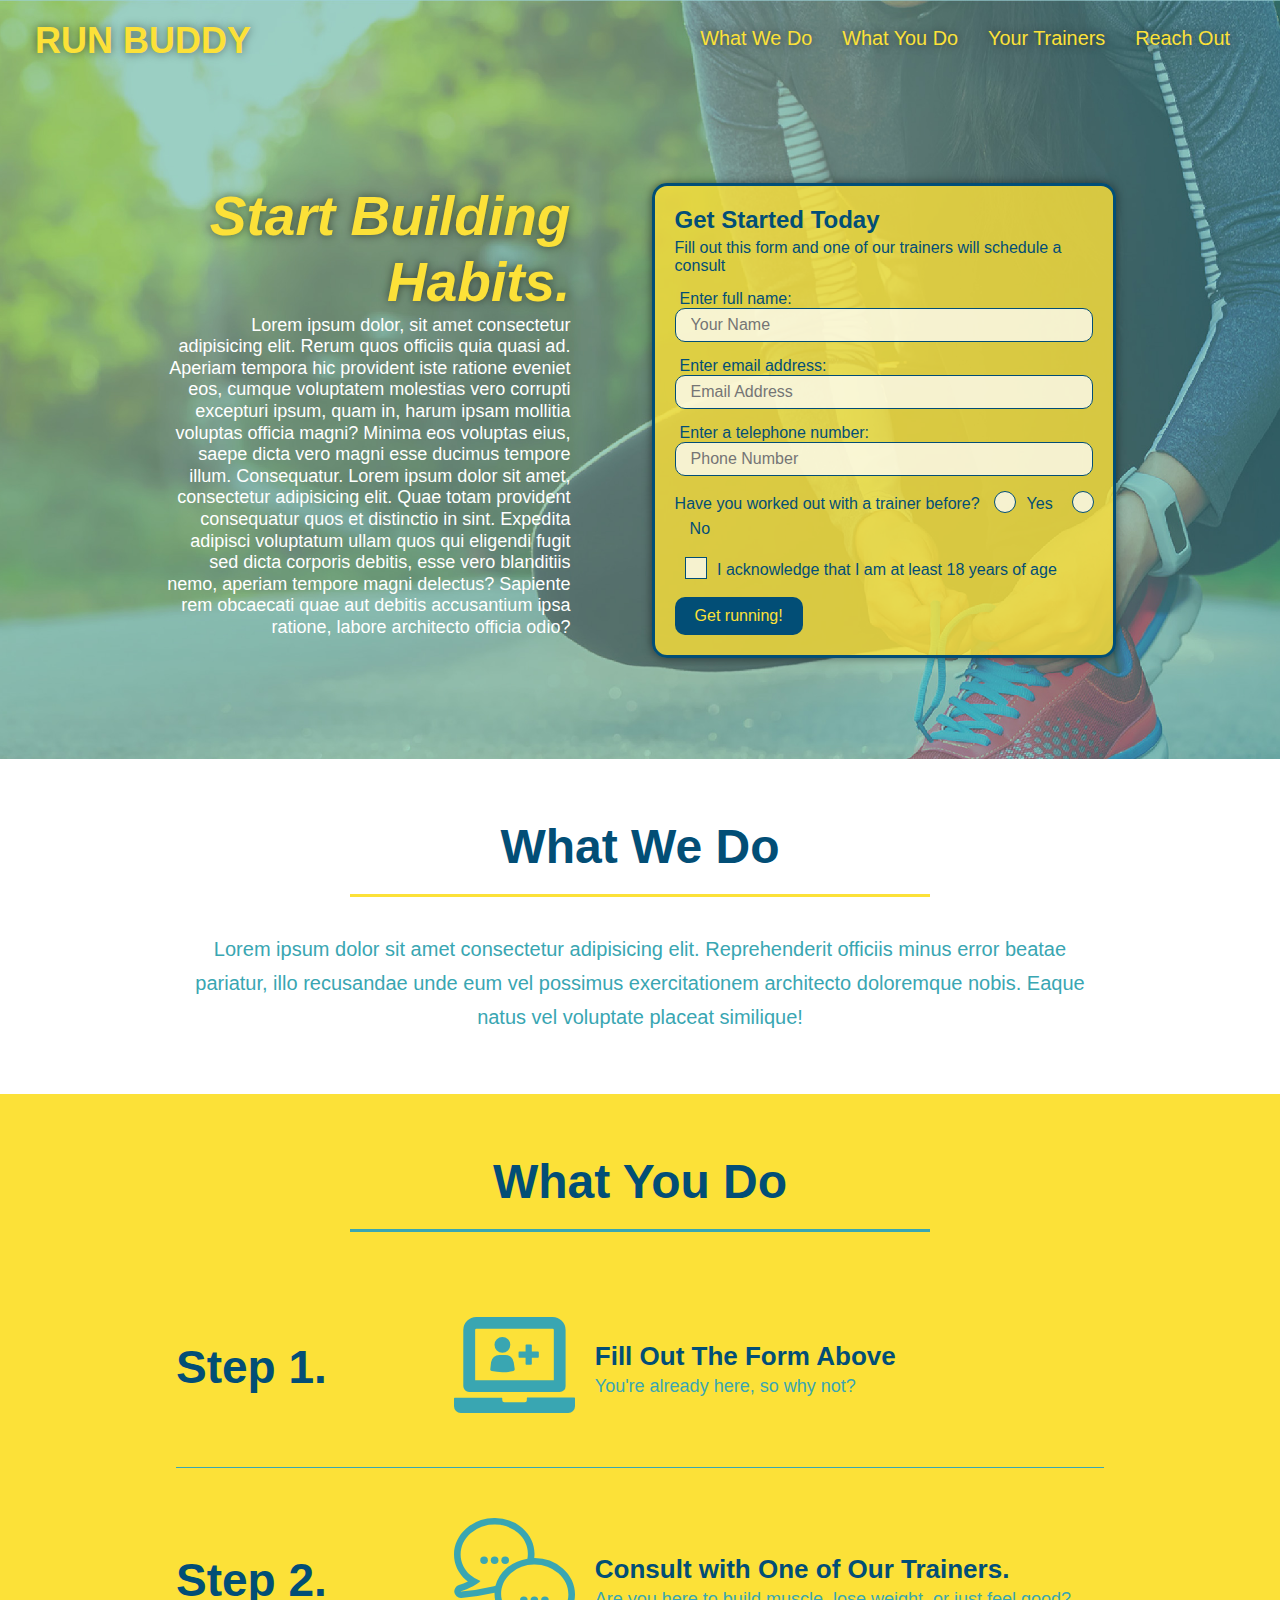
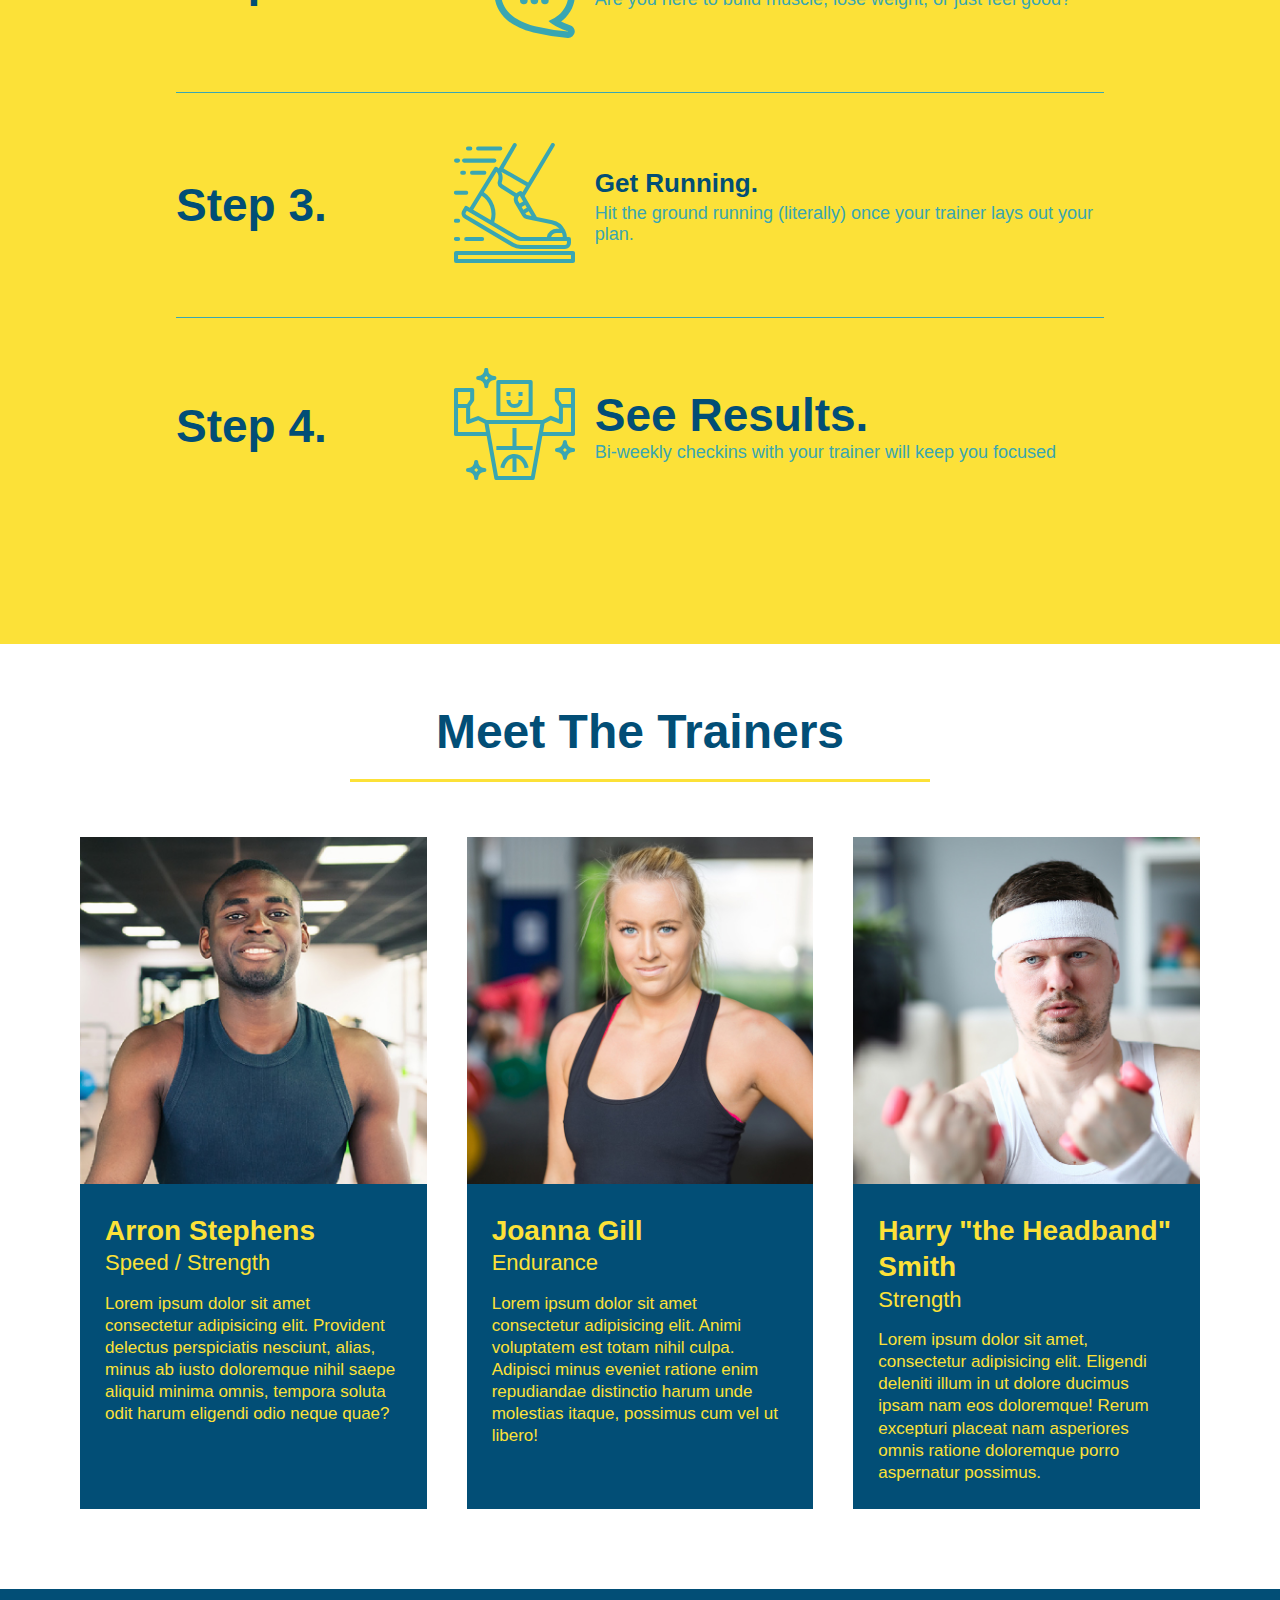
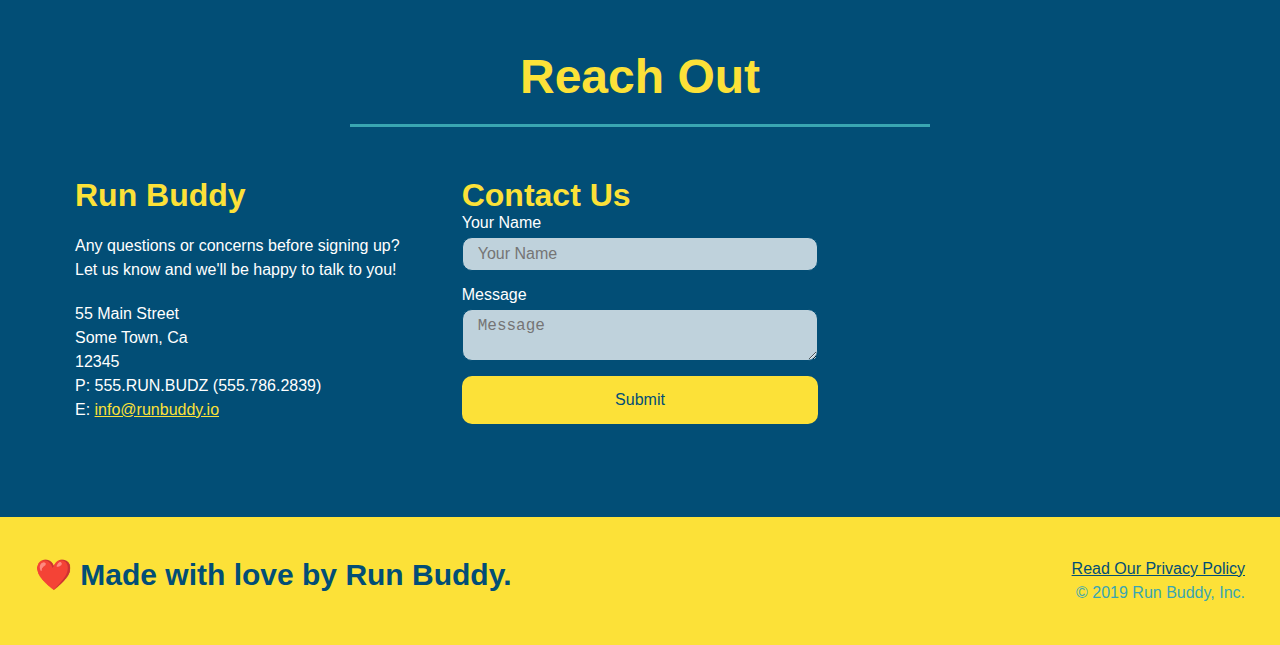
==== commit 505dec42: "final css touches" ====
--- a/index.html
+++ b/index.html
@@ -63,16 +63,21 @@
                 <input class="form-input" type="tel" placeholder="Phone Number" name="phone" id="phone" />
                 <p>
                     Have you worked out with a trainer before?
+                <span class="radio-wrapper">
                     <input type="radio" name="trainer-confirm" id="trainer-yes" />
                     <label for="trainer-yes">Yes</label>
+                </span>
+                <span class="radio-wrapper">
                     <input type="radio" name="trainer-confirm" id="trainer-no" />
                     <label for="trainer-no">No</label>
-                </p>
+                </span>
                 <p>
+                <span class="checkbox-wrapper">
+                    <input type="checkbox" name="consent" id="consent" />
                     <label for="consent">
                         I acknowledge that I am at least 18 years of age
                     </label>
-                    <input type="checkbox" name="consent" id="consent" />
+                </span>
                 </p>
                 <button type="submit">Get running!</button>
             </form>
--- a/assets/css/style.css
+++ b/assets/css/style.css
@@ -1,3 +1,9 @@
+:root {
+  --primary-color: #fce138;
+  --secondary-color: #024e76;
+  --tertiary-color: #39a6b2;
+}
+
 * {
   margin: 0;
   padding: 0;
@@ -6,29 +12,39 @@
 
 body {
   /* more on this crazy alphanumerial value in a minute! */
-  color: #39a6b2;
+  color: var(--tertiary-color);
   font-family: Helvetica, Arial, sans-serif;
 }
 
 /* apply styles to <header> */
 header {
   padding: 20px 35px;
-  background-color: #39a6b2;
+  background-color: var(--tertiary-color);
   display: flex;
   justify-content: space-between;
   flex-wrap: wrap;
+  position: -webkit-sticky;
+  position: sticky;
+  top: 0; 
+  background-image: url("../images/hero-bg.jpg");
+  background-size: cover;
+  background-position: center;
+  background-attachment: fixed;
+  background-position: 80%;
+  z-index: 9999;
 }
 
 header h1 {
   font-weight: bold;
   font-size: 36px;
-  color: #fce138;
+  color: var(--primary-color);
   margin: 0;
+  text-shadow: 0 0 10px rgba(0, 0, 0, 0.5);
 }
 
 header a {
   text-decoration: none;
-  color: #fce138;
+  color: var(--primary-color);
 }
 
 header nav {
@@ -47,19 +63,27 @@
   padding: 10px 15px;
   font-weight: lighter;
   font-size: 1.55vw;
+  text-shadow: 0 0 10px rgba(0, 0, 0, 0.5);
+}
+
+header nav ul li a:hover {
+  background: var(--primary-color);
+  color: var(--secondary-color);
+  border-radius: 15px;
+  text-shadow: none;
 }
 
 footer {
   display: flex;
   justify-content: space-between;
   flex-wrap: wrap;
-  background: #fce138;
+  background: var(--primary-color);
   width: 100%;
   padding: 40px 35px;
 }
 
 footer h2 {
-  color: #024e76;
+  color: var(--secondary-color);
   font-size: 30px;
   margin: 0;
 }
@@ -70,7 +94,7 @@
 }
 
 footer a {
-  color: #024e76;
+  color: var(--secondary-color);
 }
 
 section {
@@ -86,16 +110,20 @@
   justify-content: center;
   flex-wrap: wrap;
   align-items: flex-start;
+  background-attachment: fixed;
+  background-position: 80%;
 }
 
 /* Form style start */
 .hero-form {
-  color: #024e76;
-  background-color: #fce138;
+  color: var(--secondary-color);
+  background-color: rgba(252, 225, 56, .8);
   padding: 20px;
-  border: solid 3px #024e76;
+  border: solid 3px var(--secondary-color);
   width: 40%;
   margin: 3.5%;
+  box-shadow: 0 0 10px rgba(0, 0, 0, 0.5);
+  border-radius: 15px;
 }
 
 .hero-form h3 {
@@ -108,13 +136,20 @@
 }
 
 .form-input {
-  border: 1px solid #024e76;
+  border: 1px solid var(--secondary-color);
   display: block;
   padding: 7px 15px;
   font-size: 16px;
-  color: #024e76;
+  color: var(--secondary-color);
   width: 100%;
   margin-bottom: 15px;
+  border-radius: 10px;
+  background-color: rgba(255, 255, 255, 0.75);
+}
+
+.form-input:focus {
+  background-color: rgba(255, 255, 255, 1);
+  outline: none;
 }
 
 .hero-form label {
@@ -122,11 +157,78 @@
 }
 
 .hero-form button {
-  color: #fce138;
-  background-color: #024e76;
+  color: var(--primary-color);
+  background-color: var(--secondary-color);
   border: none;
   padding: 10px 20px;
   font-size: 16px;
+  border-radius: 10px;
+}
+
+.hero-form button:hover {
+  background-color: var(--tertiary-color);
+}
+
+.checkbox-wrapper input,
+.radio-wrapper input {
+  opacity: 0;
+}
+
+.checkbox-wrapper,
+.radio-wrapper {
+  position: relative;
+  left: 10px;
+  margin: 10px;
+  line-height: 1.6;
+}
+
+.radio-wrapper label::after {
+  content: "";
+  width: 20px;
+  height: 20px;
+  border-radius: 50%;
+  background: var(--secondary-color);
+  position: absolute;
+  left: -9px;
+  top: -3px;
+  background-image: radial-gradient(circle, var(--tertiary-color), var(--secondary-color));
+}
+
+.checkbox-wrapper label::after {
+  content: "";
+  height: 6px;
+  width: 14px;
+  border-left: 2PX solid var(--secondary-color);
+  border-bottom: 2px solid var(--secondary-color);
+  position: absolute;
+  left: -7px;
+  top: 1px;
+  transform: rotate(-58deg);
+}
+.checkbox-wrapper label::before,
+.radio-wrapper label::before {
+  content: "";
+  height: 20px;
+  width: 20px;
+  background: rgba(255, 255, 255, 0.75);
+  border: 1px solid var(--secondary-color);
+  position: absolute;
+  top: -4px;
+  left: -10px;
+}
+
+.radio-wrapper label::before {
+  border-radius: 50%;
+}
+
+.checkbox-wrapper input + label::after,
+.radio-wrapper input + label::after {
+  content: none;
+}
+
+.checkbox-wrapper input:checked + label::after,
+.radio-wrapper input:checked + label::after {
+  content: "";
 }
 
 .hero-cta {
@@ -141,13 +243,14 @@
 .hero-cta h2 {
   font-style: italic;
   font-size: 55px;
-  color: #fce138;
+  color: var(--primary-color);
+  text-shadow: 0 0 10px rgba(0, 0, 0, 0.5);
 }
 /* HERO STYLES END */
 
 .intro p {
   line-height: 1.7;
-  color: #39a6b2;
+  color: var(--tertiary-color);
   width: 80%;
   font-size: 20px;
   margin: 0 auto;
@@ -158,11 +261,14 @@
   margin: 50px auto;
   padding-bottom: 50px;
   width: 80%;
-  border-bottom: 1px solid #39a6b2;
   display: flex;
   flex-wrap: wrap;
   align-items: center;
   justify-content: space-between;
+}
+
+.step:not(:last-child) {
+  border-bottom: 1px solid var(--tertiary-color);
 }
 
 .step-info {
@@ -186,24 +292,24 @@
 }
 
 .steps {
-  background: #fce138;
+  background: var(--primary-color);
 }
 
 .step h3 {
-  color: #024e76;
+  color: var(--secondary-color);
   font-size: 46px;
   flex: 1 30%;
 }
 
 .step-text p {
-  color: #39a6b2;
+  color: var(--tertiary-color);
   font-size: 18px;
 }
 
 .step-text h4 {
   font-size: 26px;
   line-height: 1.5;
-  color: #024e76;
+  color: var(--secondary-color);
 }
 
 .section-title {
@@ -212,16 +318,16 @@
   margin: 0 auto 35px auto;
   width: 50%;
   font-size: 48px;
-  color: #024e76;
+  color: var(--secondary-color);
   border-bottom: 3px solid;
 }
 
 .primary-border {
-  border-color: #fce138;
+  border-color: var(--primary-color);
 }
 
 .secondary-border {
-  border-color: #39a6b2;
+  border-color: var(--tertiary-color);
 }
 
 .trainers {
@@ -234,8 +340,8 @@
 
 .trainer {
   margin: 20px;
-  background: #024e76;
-  color: #fce138;
+  background: var(--secondary-color);
+  color: var(--primary-color);
   flex: 1;
 }
 
@@ -275,11 +381,11 @@
 }
 
 .contact {
-  background-color: #024e76;
+  background-color: var(--secondary-color);
 }
 
 .contact h2 {
-  color: #fce138;
+  color: var(--primary-color);
 }
 
 .contact-info {
@@ -293,15 +399,14 @@
   margin: 15px;
 }
 
-.contact-info iframe {
-}
+.contact-info iframe {}
 
 .contact-info div {
   color: white;
 }
 
 .contact-info h3 {
-  color: #fce138;
+  color: var(--primary-color);
   font-size: 32px;
 }
 
@@ -314,27 +419,148 @@
 }
 
 .contact-info a {
-  color: #fce138;
+  color: var(--primary-color);
 }
 
 .contact-form input, 
 .contact-form textarea {
-  border: 1px solid #024e76;
+  border: 1px solid var(--secondary-color);
   display: block;
   padding: 7px 15px;
   font-size: 16px;
-  color: #024e76;
+  color: var(--secondary-color);
   width: 100%;
   margin-bottom: 15px;
   margin-top: 5px;
+  border-radius: 10px;
+  background-color: rgba(255, 255, 255, .75);
+}
+
+.contact-form input:focus,
+.contact-form textarea:focus {
+  background-color: rgba(255, 255, 255, 1);
+  outline: none;
 }
 
 .contact-form button {
   width: 100%;
   border: none;
-  background: #fce138;
-  color: #024e76;
+  background: var(--primary-color);
+  color: var(--secondary-color);
   text-align: center;
   padding: 15px 0;
   font-size: 16px;
+  border-radius: 10px;
+}
+
+.contact-form button:hover {
+  color: var(--primary-color);
+  background: var(--tertiary-color);
+}
+
+@media screen and (max-width: 980px) {
+  header {
+    padding-bottom: 0;
+    justify-content: center;
+    position: relative;
+  }
+
+  header h1 {
+    width: 100%;
+    text-align: center;
+  }
+
+  header nav ul {
+    margin-top: 20px;
+    width: 100%;
+    justify-content: center;
+  }
+
+  header nav ul li a {
+    font-size: 20px;
+  }
+
+  footer h2, footer div {
+    text-align: center;
+    width: 100%;
+  }
+
+  .hero-cta, .hero-form {
+    width: 100%;
+  }
+
+  .hero-cta {
+    text-align: center;
+  }
+
+  .section-title {
+    width: 80%;
+  }
+
+  .trainer {
+    flex: 0 70%;
+  }
+
+  .contact-info iframe {
+    flex: 1 100%;
+  }
+}
+
+@media screen and (max-width: 768px) {
+  section {
+    padding: 30px 15px;
+  }
+
+  .step h3 {
+    flex: 1 100%;
+    text-align: center;
+  }
+
+  .step-info {
+    flex: 2 100%;
+    text-align: center;
+    justify-content: center;
+  }
+
+  .step-img {
+    flex: 0 32%;
+    margin-right: 0;
+    margin-top: 15px;
+    margin-bottom: 15px;
+  }
+
+  .step-text {
+    flex: 100%;
+  }
+
+}
+
+@media screen and (max-width: 575px) {
+  .hero-form button {
+    width: 100%;
+  }
+
+  .section-title {
+    width: 95%;
+  }
+
+  .intro p {
+    width: 100%;
+  }
+
+  .trainer {
+    flex: 0 100%;
+  }
+
+  .contact-info {
+    text-align: center;
+  }
+
+  .contact-info > * {
+    flex: 0 100%;
+  }
+
+  .contact-form {
+    order: 3;
+  }
 }